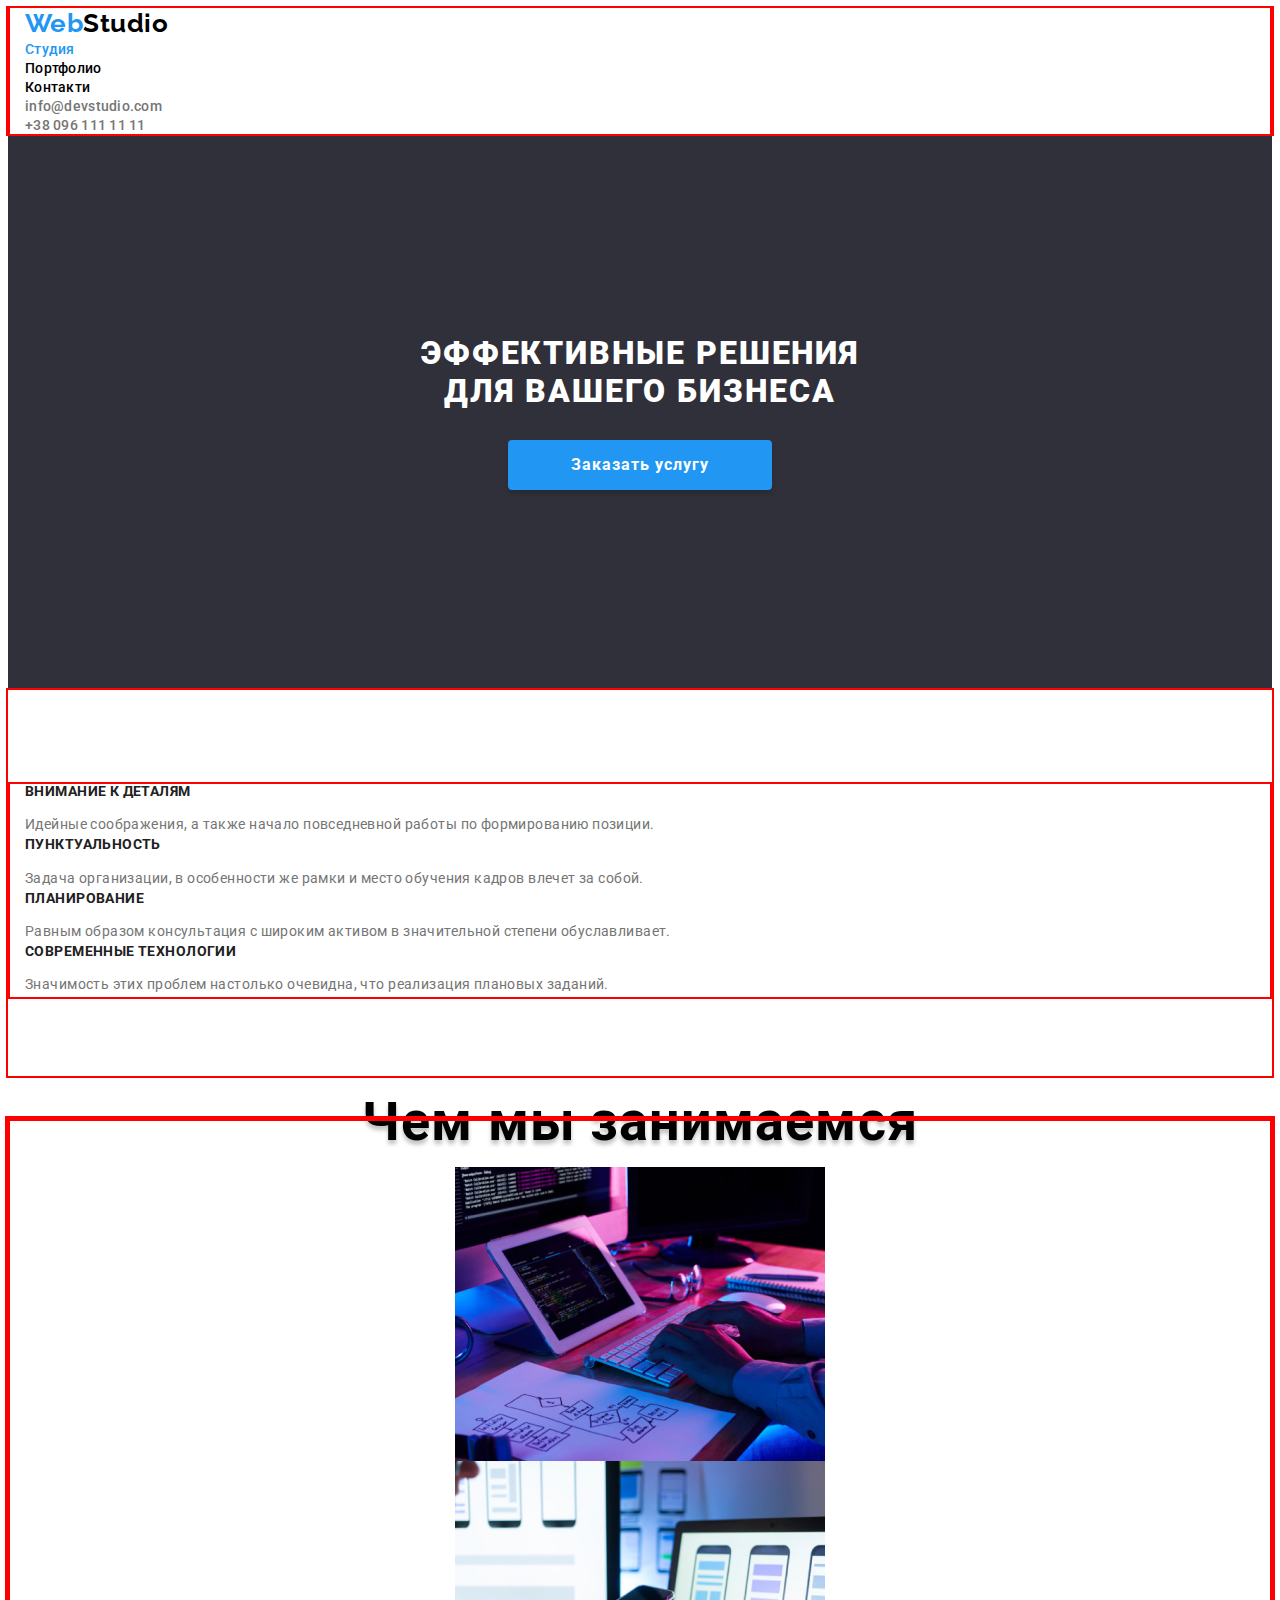
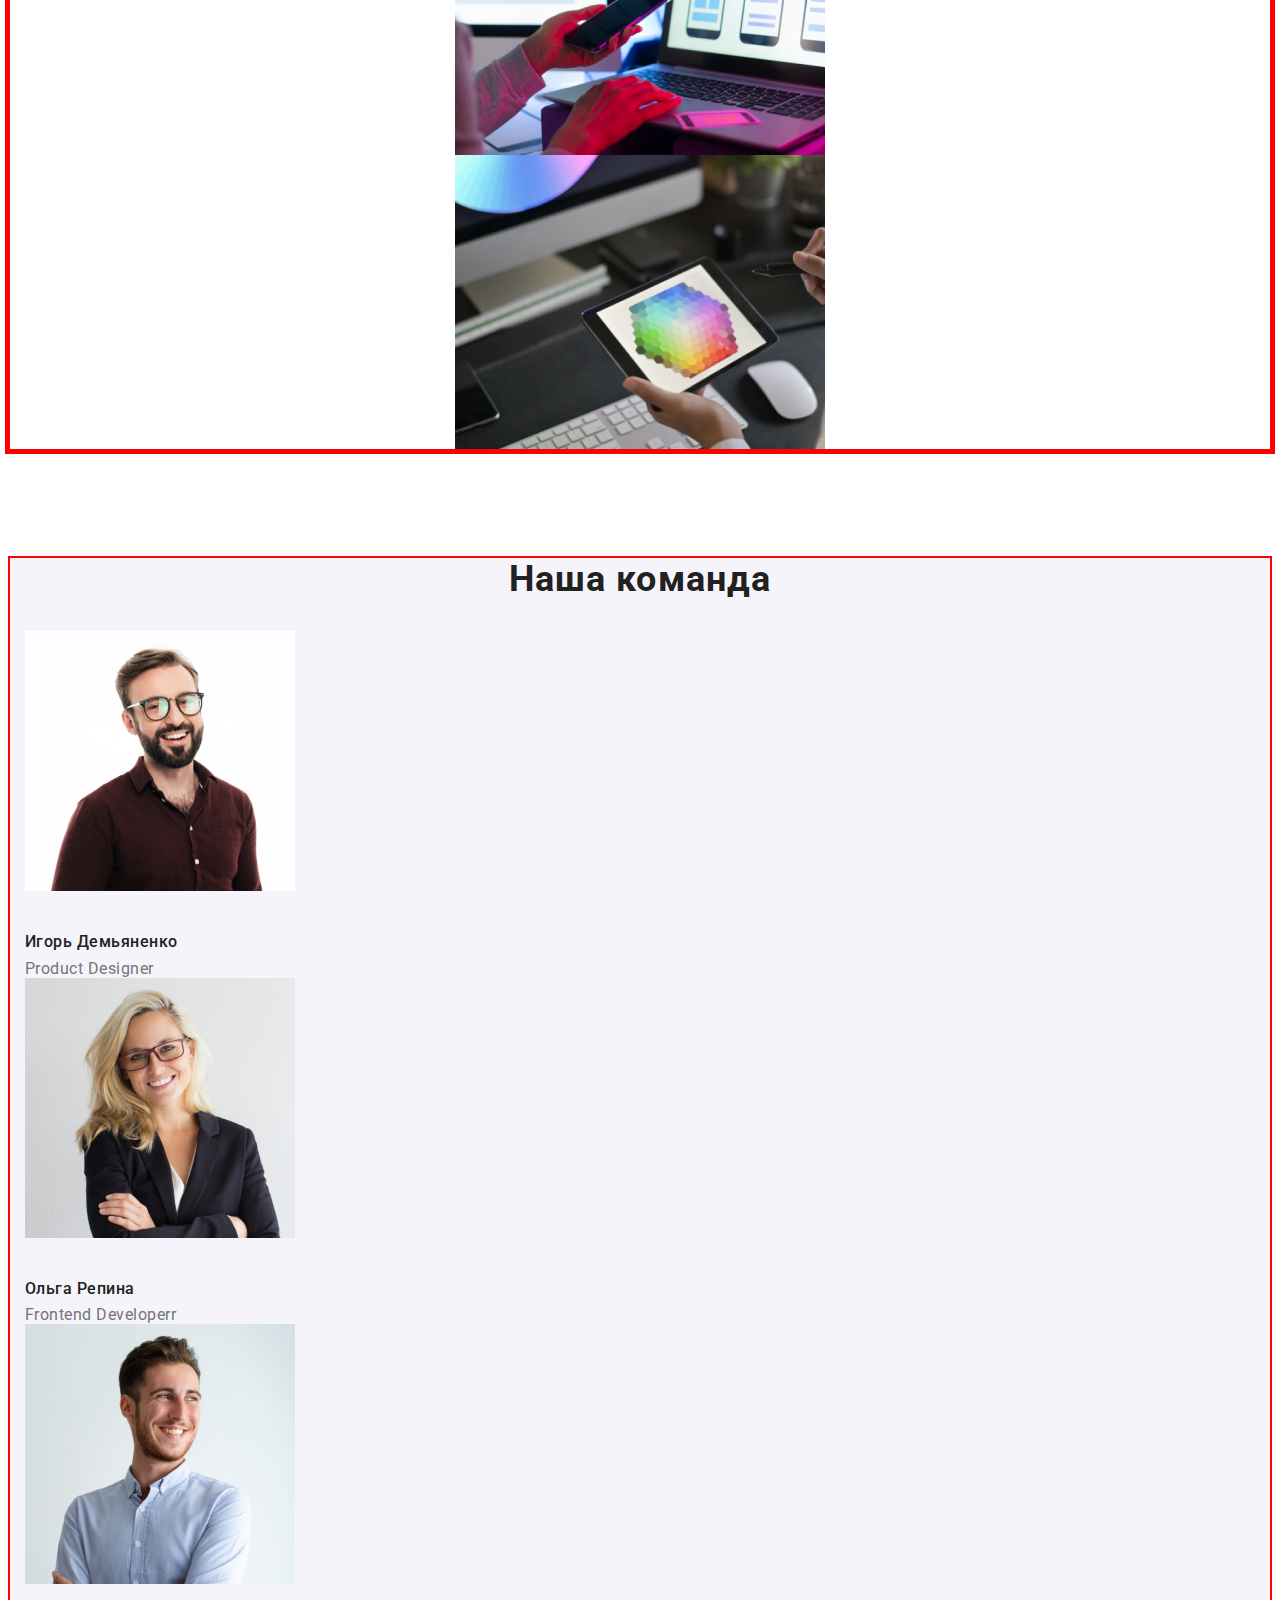
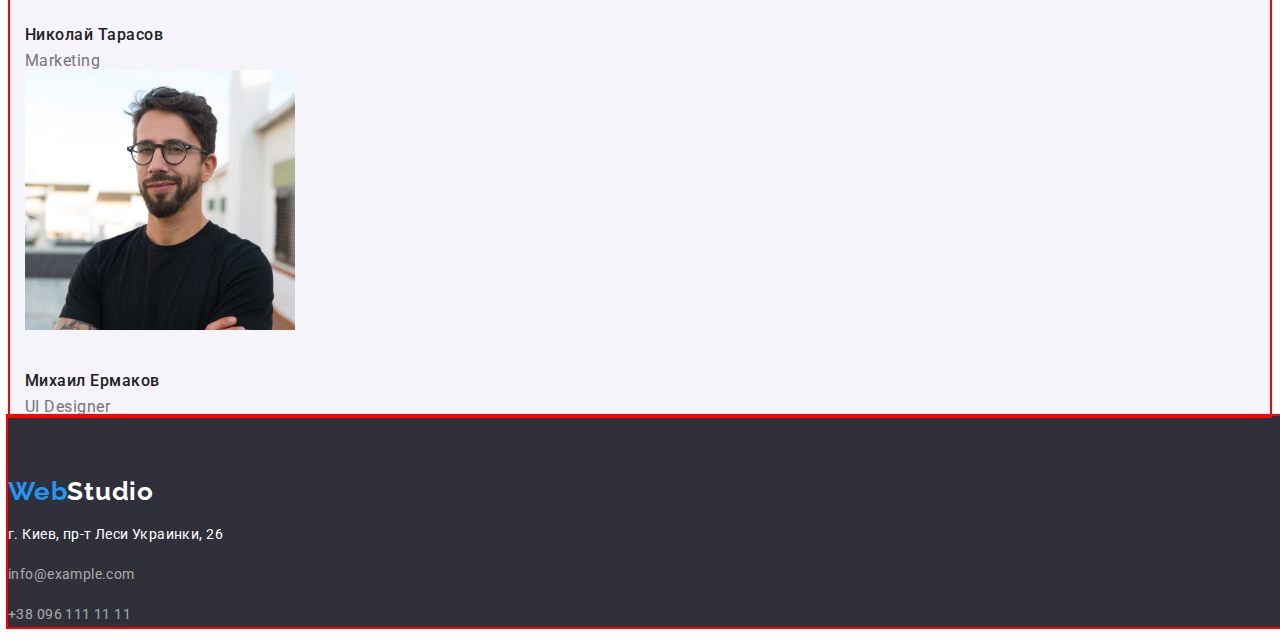
==== index.html @ de9b4daf "помилки" ====
<!DOCTYPE html>
<html lang="ru">
  <head>
    <meta charset="UTF-8" />
    <meta name="viewport" content="width=device-width, initial-scale=1.0" />
    <meta name="main index" content="головний сайт" />
    <title>WebStudio</title>
    <link
      href="https://fonts.googleapis.com/css2?family=Raleway:wght@700&family=Roboto:wght@400;500;700;900&display=swap"
      rel="stylesheet"
    />
    <link rel="stylesheet" href="./css/style.css" />
  </head>
  <body>
    <!-- Head site -->
    <header class="header">
      <div class="container">
           <nav>
        <a class="webstudio" href="./index.html"
          ><span lang="en" class="logo">Web</span>Studio</a
        >
        <!-- List of links  -->
        <ul class="nav-site list">
          <li><a href="./index.html" aria-label="головна сторінка" class="link-curent">Студия</a></li>
          <li>
            <a href="./portfolio.html" aria-label="Портфолио" class="link">Портфолио</a>
          </li>
          <li><a href="" aria-label="Контакти" class="link">Контакти</a></li>
        </ul>
      </nav>
     
      <!-- link email and mobile telephone  -->
      <ul class="nav-auth list">
        <li>
          <a lang="en" href="mailto:info@devstudio.com" class="mail"
            >info@devstudio.com
          </a>
        </li>
        <li>
          <a lang="en" href="tel:+380961111111" class="tel">+38 096 111 11 11</a>
        </li>
      </ul>
    </div>
    </header>

    <main class="main">
      <!-- шапка hero -->
      <section class="section-hero">
        <h1 class="hero-title">
          Эффективные решения <br />
          для вашего бизнеса
        </h1>
        <a href="" class="button">Заказать услугу</a>
      </section>
      <!-- особливості  features -->
      <section class="section-features">
        <div class="container"> <ul class="list">
          <li>
            <h2 class="caption">Внимание к деталям</h2>
            <p class="text">
              Идейные соображения, а также начало повседневной работы по
              формированию позиции.
            </p>
          </li>
          <li>
            <h2 class="caption">Пунктуальность</h2>
            <p class="text">
              Задача организации, в особенности же рамки и место обучения кадров
              влечет за собой.
            </p>
          </li>
          <li>
            <h2 class="caption">Планирование</h2>
            <p class="text">
              Равным образом консультация с широким активом в значительной
              степени обуславливает.
            </p>
          </li>
          <li>
            <h2 class="caption">Современные технологии</h2>
            <p class="text">
              Значимость этих проблем настолько очевидна, что реализация
              плановых заданий.
            </p>
          </li>
        </ul></div>
       
      </section>
      <!--  What are we doing -->
      <section class="section-ourwork">
        <div class="container">
          <h2 class="caption">Чем мы занимаемся</h2>
        <ul class="list">
          <li>
            <img
                src="./img/ourwork/box_img.jpg"
                alt="What are we doing"
                width="370" height="294" 
              />
            </li>
          <li>
            <img
                src="./img/ourwork/box_img(1).jpg"
                alt="What are we doing 1"
                width="370" height="294"
            /></li>
          <li>
            <img
                src="./img/ourwork/box_img(2).jpg"
                alt="What are we doing 2"
                width="370" height="294"
            /></li>
        </ul>
      </div>
      </section>
      <!--  Our team -->
      <section class="section-ourteam">
        <div class="container">
          <h2 class="caption">Наша команда</h2>
        <ul class="list">
          <li>
            <img class="image" src="./img/team/id.jpg" alt="Игорь Демьяненко" width="270" height="260" />
            <h3 class="subject">Игорь Демьяненко</h3>
            <p class="heading">Product Designer</p>
          </li>
          <li>
            <img class="image" src="./img/team/or.jpg" alt="Ольга Репина" width="270" height="260" />
            <h3 class="subject">Ольга Репина</h3>
            <p class="heading">Frontend Developerr</p>
          </li>
          <li>
            <img class="image" src="./img/team/nt.jpg" alt="Николай Тарасов" width="270" height="260" />
            <h3 class="subject">Николай Тарасов</h3>
            <p class="heading">Marketing</p>
          </li>
          <li>
            <img class="image" src="./img/team/me.jpg" alt="Михаил Ермаков" width="270" height="260" />
            <h3 class="subject">Михаил Ермаков</h3>
            <p class="heading">UI Designer</p>
          </li>
        </ul>
      </div>
              </section>
    </main>
    <!--  footer  -->

    <footer class="footer">
      <a class="webstudio-footer" href="./index.html"
        ><span class="logo">Web</span>Studio</a
      >

      <address class="adress-footer">
        <p>
          <a class="white" href="https://goo.gl/maps/cjPbNT2nFudDQtk36" target="_blank">г. Киев, пр-т Леси Украинки, 26</a></p>
        <p>
          <a href="mailto:info@example.com" class="mail">info@example.com</a>
        </p>
        <p><a href="tel:+380961111111" class="tel">+38 096 111 11 11</a></p>
      </address>
    </footer>
  </body>
</html>
---- css/style.css ----
/* білий #FFFFFF; */
/* чорний #000000; */
/* акценту #2196F3; */
/* основний колір тексту #212121; */
/* другорядний колір тексту #757575; */
/* колір фону main+footer #2f303a; */
/* другорядний колір фону сайту  #F5F4FA; */

/*  outline: 2px solid red;*/
/* background-color: blue */
:root {
--white-color: #ffffff;
--black-color: #000000;
--accent-color: #2196f3;
--main-text-color: #212121;
--secondary-text-color: #757575;
--main-footer-background-color: #2f303a;
--background-grey-color: #f5f4fa;
}

body {
  font-family: Roboto, sans-serif;
  background-color: var(--white-color);
  letter-spacing: 0.03em;
}
 
/* Шапка сторінки */
.header {
  background-color: var(--white-color);
  font-family: Roboto, sans-serif;
  margin: 0 auto;
  outline: 2px solid red;
}
  /*Контейнер nav*/
.container {
width: 1230px;
padding-left: 15px;
padding-right: 15px;
margin: 0 auto;
outline: 2px solid red;
}

/* Лого */
.webstudio {
  font-family: Raleway, sans-serif;
  font-weight: 700;
  font-size: 26px;
  line-height: 1.2;
  color: var(--black-color);
  text-decoration: none;
}
.logo {
  color: var(--accent-color);
}

.list {
  margin: 0;
  padding: 0;
  list-style: none;
}


/* Навігаія сайту */
.nav-site a{
  font-weight: 500;
  font-size: 14px;
  line-height: 1.1;
  letter-spacing: 0.02em;
  color: var(--black-color);
  text-decoration: none;
}
.link:hover,
.link:focus {
  color: var(--accent-color);
}

.nav-site .link-curent {
  color: var(--accent-color);
}

/* Авторизація сайту */
.nav-auth a{
  font-style: normal;
  font-weight: 500;
  font-size: 14px;
  line-height: 1.1;
  letter-spacing: 0.02em;
  color: var(--secondary-text-color);
  text-decoration: none;
}
.mail:hover,
.mail:focus {
  color: var(--accent-color);
}

.tel:hover,
.tel:focus {
  color: var(--accent-color);
}

/*скриваємо заголовок*/
.visually-hidden {
  display: none;
}

/*скриваємо заголовок */

/*.visually-hidden {
  position: absolute;
  clip: rect(0 0 0 0);
  width: 1px;
  height: 1px;
  margin: -1px;
  overflow: hidden;
}
*/
 /*main*/
 .main {
  font-family: Roboto, sans-serif;
 }
/* Секція герой */
.section-hero {
background-color: var(--main-footer-background-color);
text-align: center;
padding-top: 200px;

}

.hero-title {
  font-style: normal;
  font-weight: 900;
  text-align: center;
  letter-spacing: 0.06em;
  text-transform: uppercase;
  color: var(--white-color);
  margin-top: 0px;
  margin-bottom: 30px;

}

.button {
  /* font-family: inherit; */
  display: inline-block;
  border-radius: 4px;
  padding: 10px 32px;
  min-width: 200px;
  text-align: center;
  text-decoration: none;
  background-color: var(--accent-color);
  color: var(--white-color);
  font-weight: 700;
  font-size: 16px;
  line-height: 1.87;
  letter-spacing: 0.06em;
  background: var(--accent-color);
  box-shadow: 0px 4px 4px rgba(0, 0, 0, 0.15);
  margin-bottom: 200px;
}
/* Секція особливості*/

.section-features{
  padding-top: 94px;
  padding-bottom: 79px;
  outline: 2px solid red;
}
.section-features .caption {
  font-weight: 700;
  font-size: 14px;
  line-height: 1.1;
  text-transform: uppercase;
  color: var(--main-text-color);
  letter-spacing: 0.03em;
  margin-top: 0px;
  margin-bottom: 10px;

}

.section-features .text {
  font-weight: 400;
  font-size: 14px;
  line-height: 1.71;
  color: var(--secondary-text-color);
  letter-spacing: 0.03em;
  margin-bottom: 0px;
  
}


.section-ourwork{
  margin-bottom: 109px;
 }

/*чим ми займаємось млдуль 3 вебінар 5 34 хвилина*/
.section-ourwork .container{
  font-weight: 700;
  font-size: 36px;
  line-height: 1.2px;
  text-align: center;
  color: var(--primary-text-color);
  letter-spacing: 0.03em;
  outline: 5px solid red;
  padding-top: 0px;
  margin-top: 0px;
  margin-bottom: 50px;
  text-shadow: 0px 4px 4px rgba(0, 0, 0, 0.25);
}
.section-ourwork.h2 {
  padding: 0px;
  margin: 0px;
  outline: 2px solid rgb(0, 255, 42);
}

/* наша команда*/
.section-ourteam {
  background-color: var(--background-grey-color);
}

.section-ourteam .caption {
  font-weight: 700;
  font-size: 36px;
  line-height: 1.2;
  text-align: center;
  color: var(--main-text-color);
  letter-spacing: 0.03em;
  margin-top: 0px;
  padding: 0px;
}

.section-ourteam .image {
  margin-bottom: 30px;
}

.section-ourteam .subject {
  font-weight: 500;
  font-size: 16px;
  line-height: 1.2px;
  color: var(--main-text-color);
  letter-spacing: 0.03em;
  margin-bottom: 10px;
}

.section-ourteam .heading {
  font-weight: 400;
  font-size: 16px;
  line-height: 19px;
  color: var(--secondary-text-color);
  letter-spacing: 0.03em;
  margin-bottom: 0px;
}

/* footer підвал*/

.footer {
  background-color: var(--main-footer-background-color);
  width: 1600px;
  margin: 0 auto;
  outline: 2px solid red;
  padding-top: 60px;
}
/* Підвал сторінки логотип */
.webstudio-footer {
  font-family: Raleway, sans-serif;
  font-weight: 700;
  font-size: 26px;
  line-height: 31px;
  color: var(--white-color);
  text-decoration: none;
  letter-spacing: 0.03em;
  padding-bottom: 20px;
}
.adress-footer{
  padding-bottom: 60px;
  margin: 0px;
  padding: 0px;
}

.adress-footer .white{
  font-style: normal;
  font-weight: 400;
  font-size: 14px;
  line-height: 1.71;
  color: var(--white-color);
  letter-spacing: 0.03em;
}

.adress-footer a {
  font-style: normal;
  font-weight: 400;
  font-size: 14px;
  line-height: 1.71;
  letter-spacing: 0.03em;
  color:  rgba(255, 255, 255, 0.6);
  text-decoration: none;
 }

.mail:hover,
.mail:focus {
  color: var(--accent-color);
}

.tel:hover,
.tel:focus {
  color: var(--accent-color);
}



.button-menu {
  display: inline-block;
  background-color: var(--background-grey-color);
  font-family: "Roboto", sans-serif;
  font-style: normal;
  font-weight: 500;
  font-size: 16px;
  line-height: 1.62;
  text-align: center;
  color: var(--main-text-color);
  border: none;
  box-shadow: 0px 3px 1px rgba(0, 0, 0, 0.1), 0px 1px 2px rgba(0, 0, 0, 0.08), 0px 2px 2px rgba(0, 0, 0, 0.12);
  border-radius: 4px;
  padding: 6px 22px;
}

.button-menu:hover {
  background-color: var(--accent-color);
  color: var(--white-color);
}

/* секція робіт з картинками*/
.samples-list {
  list-style: none;
}
.stitle {
  font-weight: 700;
  font-size: 18px;
  line-height: 2;
  letter-spacing: 0.06em;
  color: var(--main-text-color);
}

.ptitle {
  font-weight: 400;
  font-size: 16px;
  line-height: 1.87;
  color: var(--secondary-text-color);
  letter-spacing: 0.03em;
}
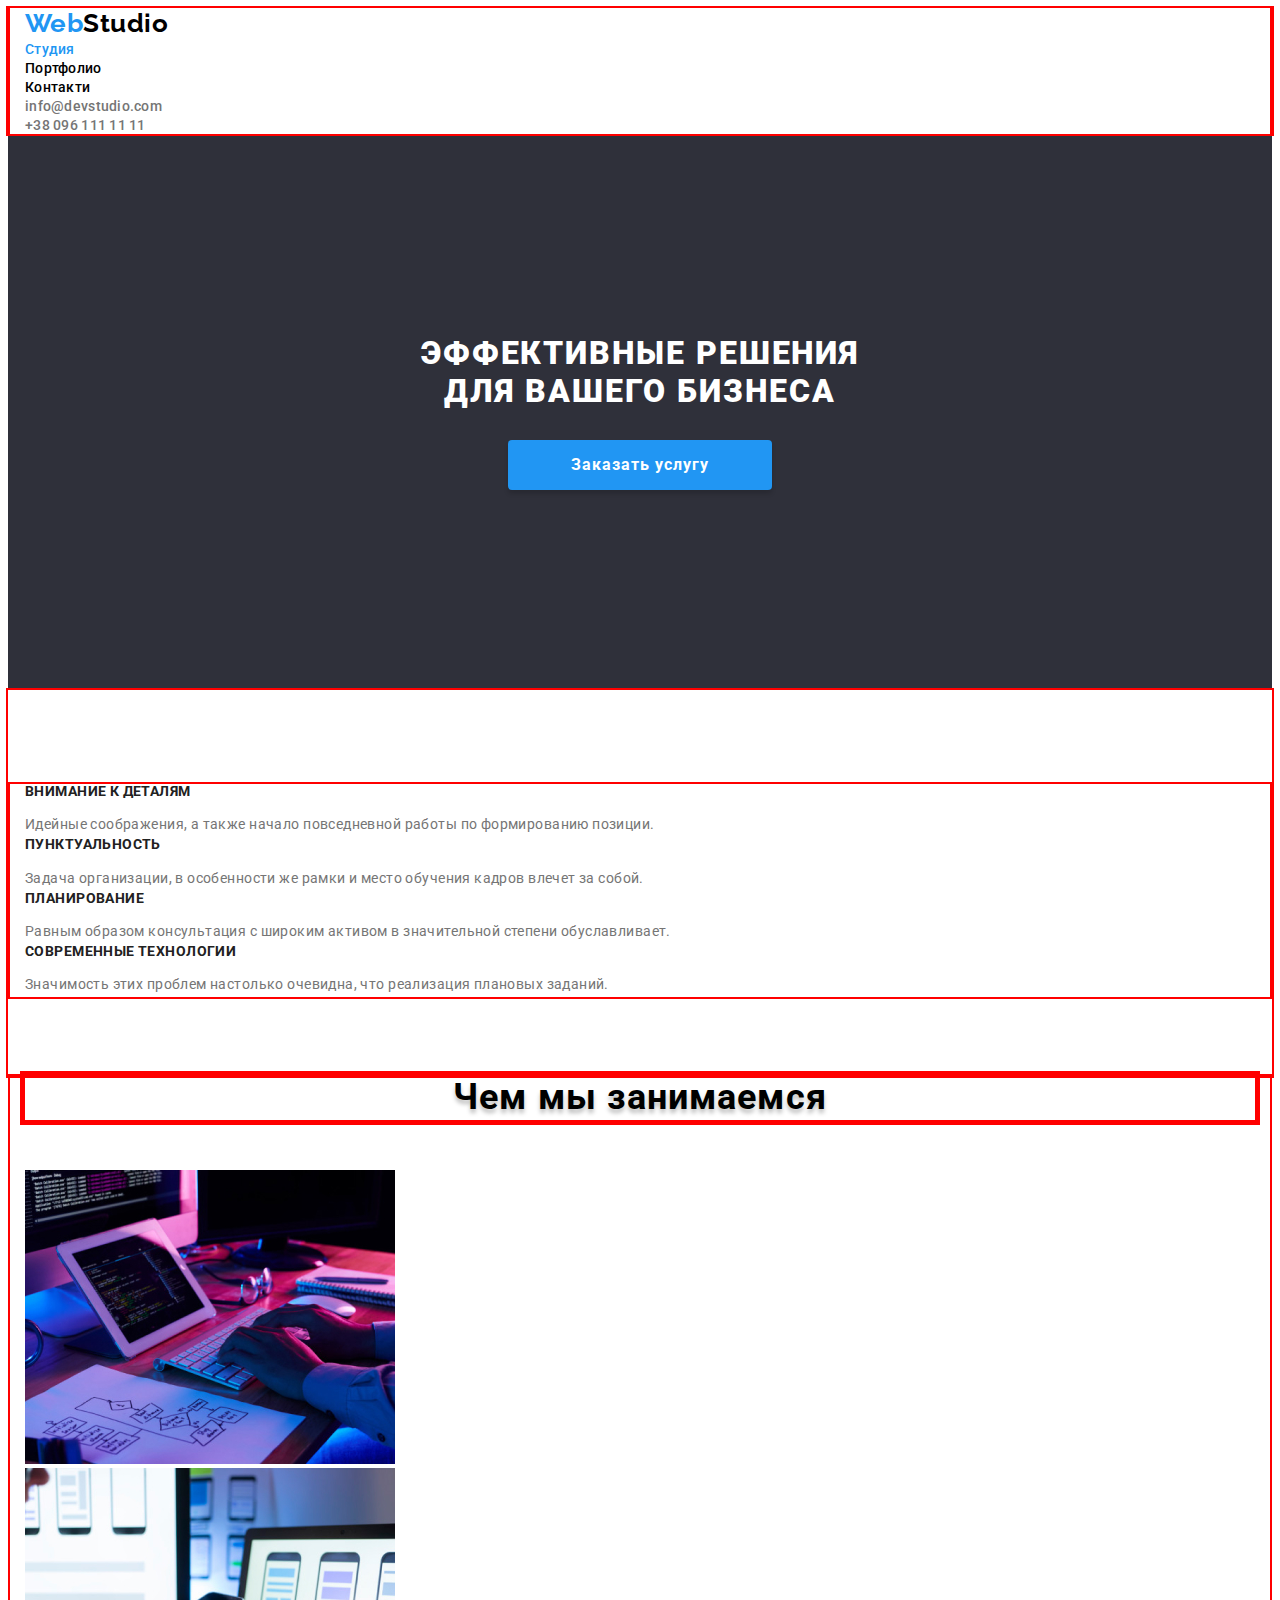
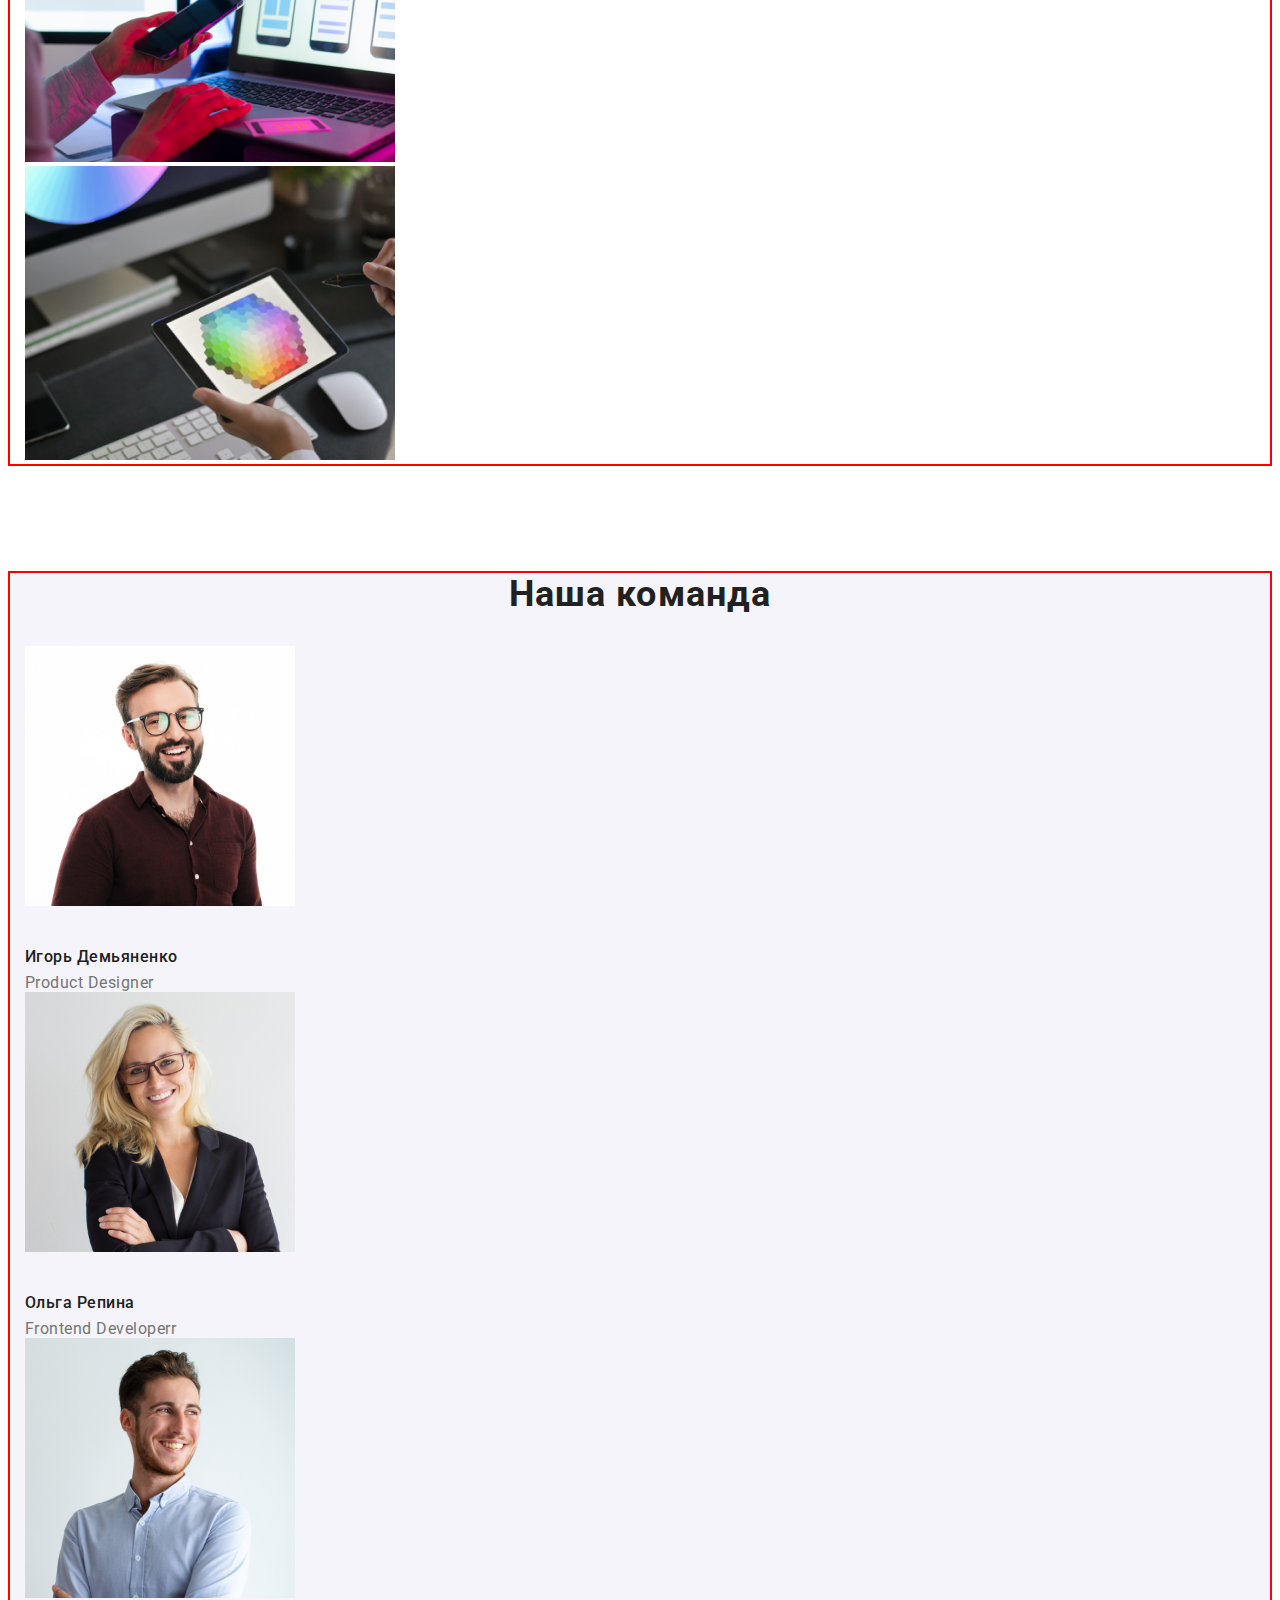
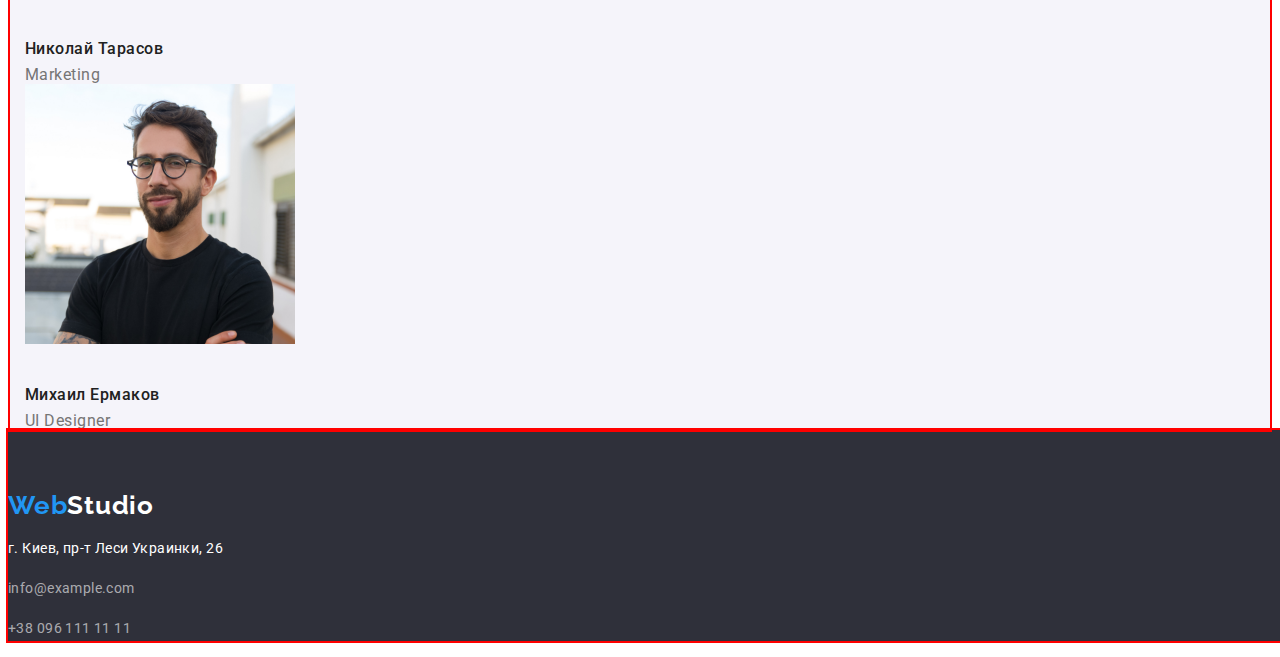
==== commit 56d2fbd0: "Виправив секцію outwork" ====
--- a/index.html
+++ b/index.html
@@ -89,7 +89,8 @@
       <!--  What are we doing -->
       <section class="section-ourwork">
         <div class="container">
-          <h2 class="caption">Чем мы занимаемся</h2>
+            <!--  перейменувати клас бо зверху такий самий! -->
+          <h2 class="headline">Чем мы занимаемся</h2>
         <ul class="list">
           <li>
             <img
--- a/css/style.css
+++ b/css/style.css
@@ -33,6 +33,8 @@
 }
   /*Контейнер nav*/
 .container {
+  margin-left: auto;
+  margin-right: auto;
 width: 1230px;
 padding-left: 15px;
 padding-right: 15px;
@@ -187,27 +189,25 @@
 
 
 .section-ourwork{
+  margin-top: 0px;
   margin-bottom: 109px;
- }
+   }
 
 /*чим ми займаємось млдуль 3 вебінар 5 34 хвилина*/
-.section-ourwork .container{
-  font-weight: 700;
-  font-size: 36px;
-  line-height: 1.2px;
-  text-align: center;
-  color: var(--primary-text-color);
-  letter-spacing: 0.03em;
-  outline: 5px solid red;
-  padding-top: 0px;
-  margin-top: 0px;
-  margin-bottom: 50px;
-  text-shadow: 0px 4px 4px rgba(0, 0, 0, 0.25);
-}
-.section-ourwork.h2 {
-  padding: 0px;
-  margin: 0px;
-  outline: 2px solid rgb(0, 255, 42);
+
+/*видалити і переписати, для тега h2 дати інший клас!!!*/
+.section-ourwork .headline{
+   font-weight: 700;
+   margin-top: 0px;
+   margin-bottom: 50px;
+   color: var(--primary-text-color);
+   text-align: center;
+   outline: 5px solid red;
+   text-shadow: 0px 4px 4px rgba(0, 0, 0, 0.25);  
+   font-weight: 700;
+   font-size: 36px;
+   line-height: 1.2;
+   letter-spacing: 0.03em;
 }
 
 /* наша команда*/
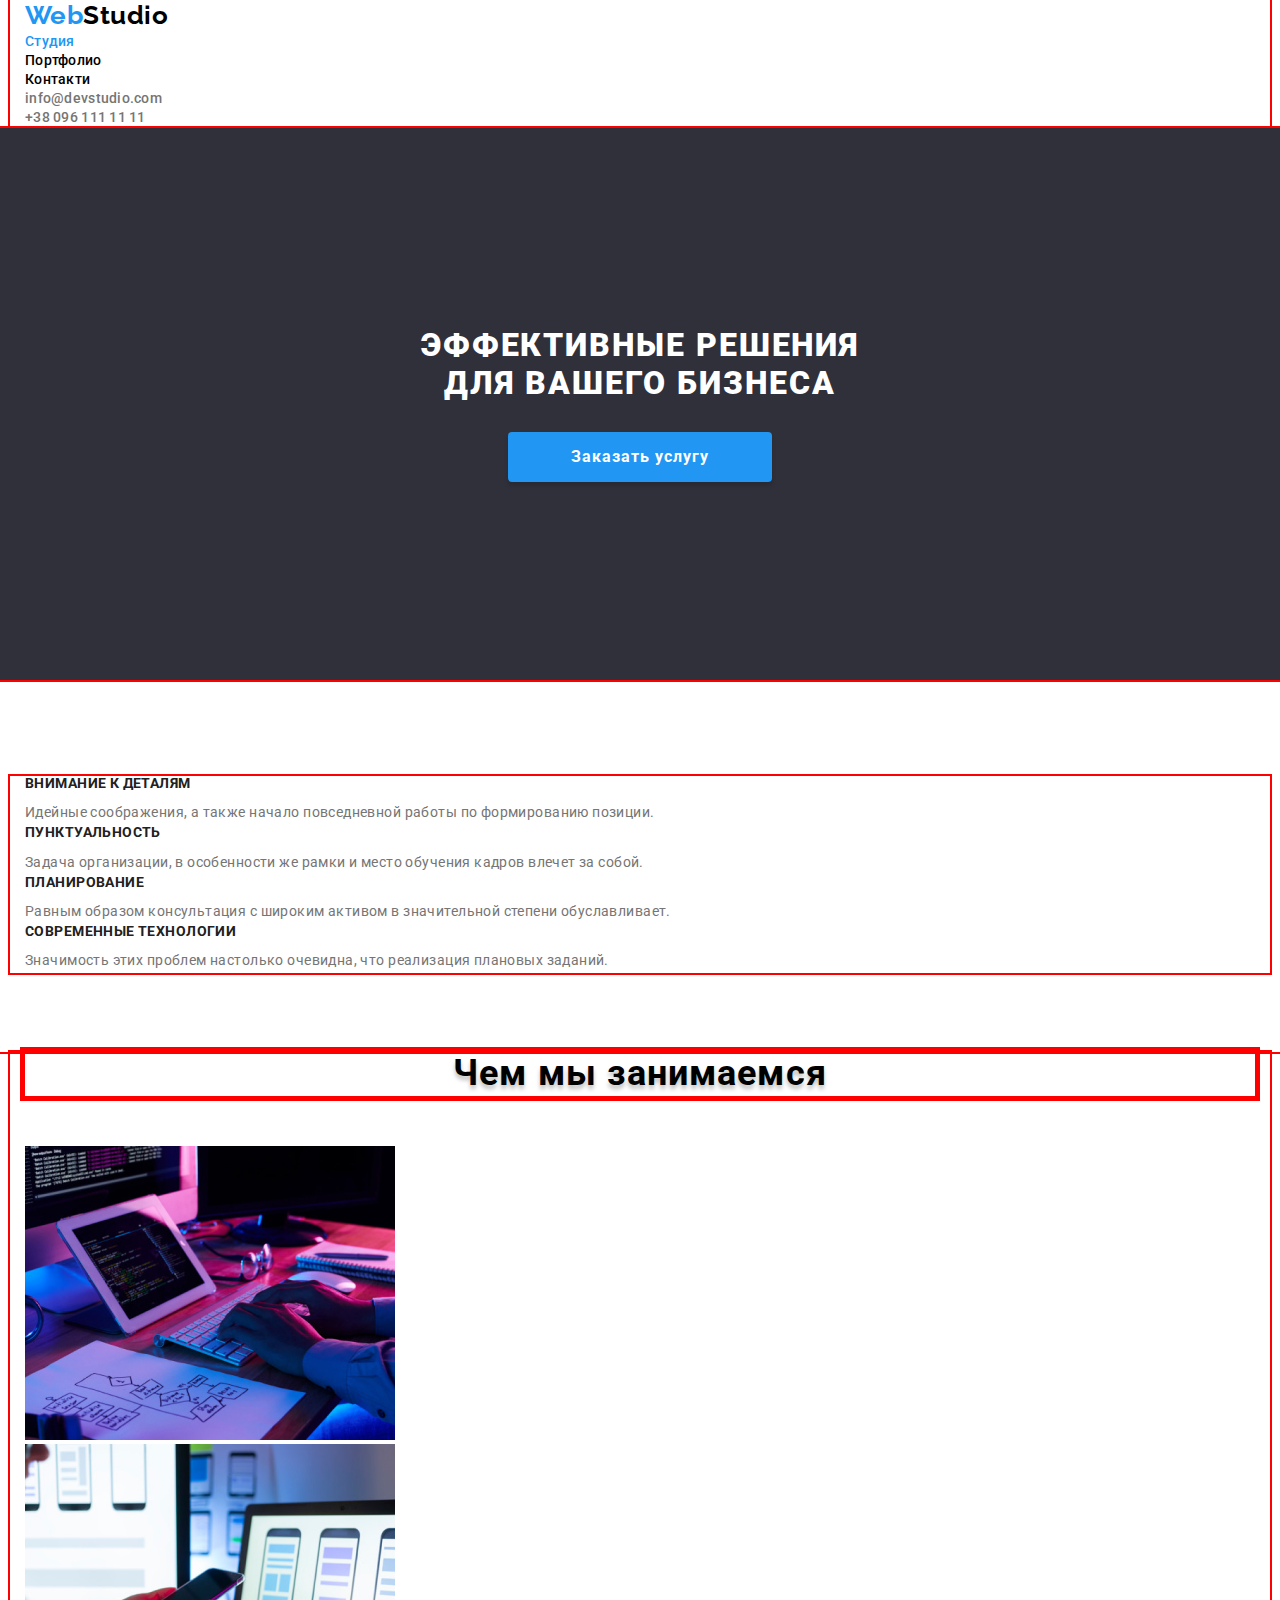
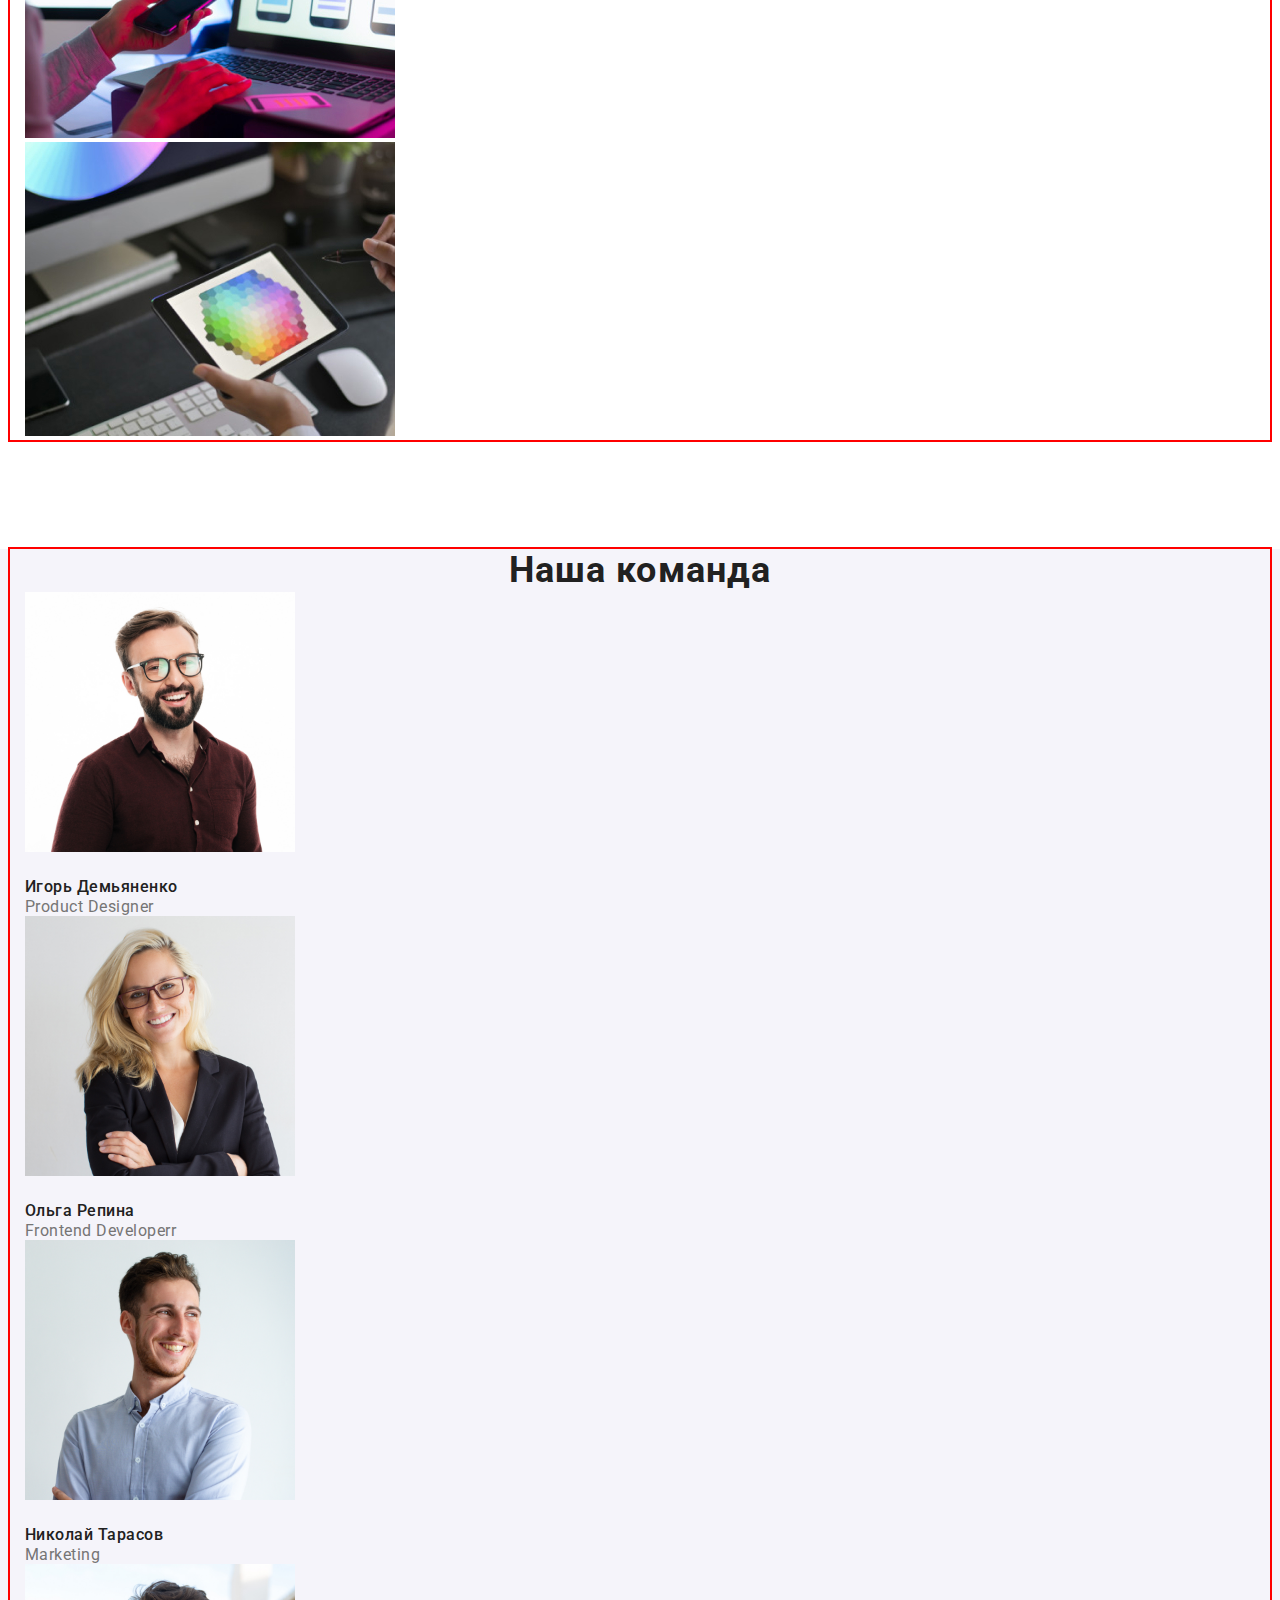
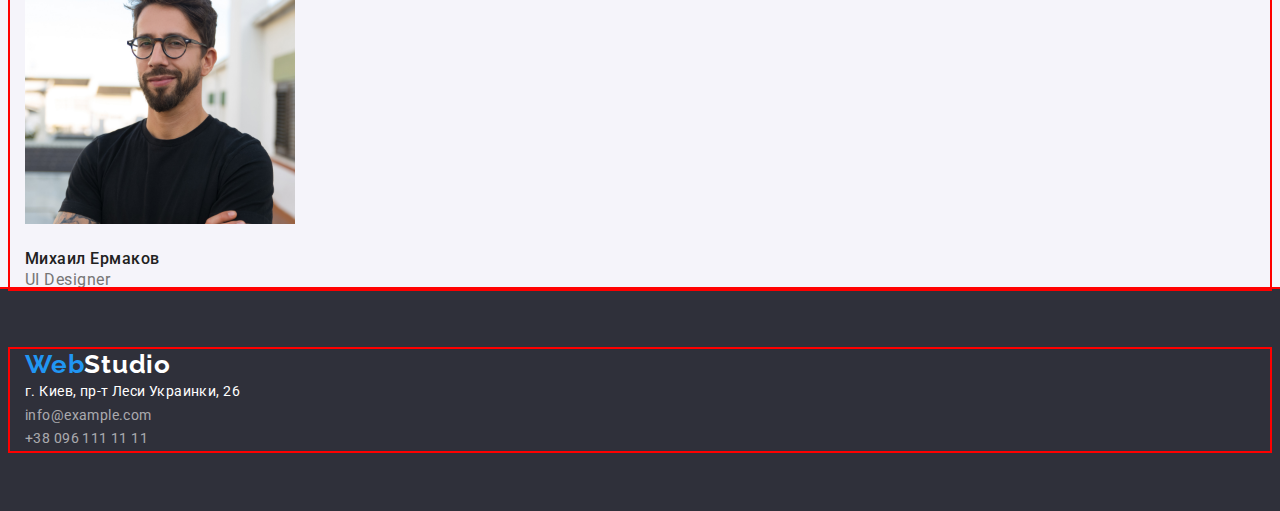
==== commit 37a0dc74: "розмітка по марджин і паддінг завершено!" ====
--- a/index.html
+++ b/index.html
@@ -146,7 +146,7 @@
     <!--  footer  -->
 
     <footer class="footer">
-      <a class="webstudio-footer" href="./index.html"
+      <div class="container"><a class="webstudio-footer" href="./index.html"
         ><span class="logo">Web</span>Studio</a
       >
 
@@ -157,7 +157,8 @@
           <a href="mailto:info@example.com" class="mail">info@example.com</a>
         </p>
         <p><a href="tel:+380961111111" class="tel">+38 096 111 11 11</a></p>
-      </address>
+      </address></div>
+      
     </footer>
   </body>
 </html>--- a/css/style.css
+++ b/css/style.css
@@ -8,6 +8,11 @@
 
 /*  outline: 2px solid red;*/
 /* background-color: blue */
+
+* {
+  margin: 0px;
+  bottom: 0px;
+}
 :root {
 --white-color: #ffffff;
 --black-color: #000000;
@@ -23,7 +28,7 @@
   background-color: var(--white-color);
   letter-spacing: 0.03em;
 }
- 
+                                        /*Студія*/
 /* Шапка сторінки */
 .header {
   background-color: var(--white-color);
@@ -191,7 +196,7 @@
 .section-ourwork{
   margin-top: 0px;
   margin-bottom: 109px;
-   }
+}
 
 /*чим ми займаємось млдуль 3 вебінар 5 34 хвилина*/
 
@@ -251,11 +256,11 @@
 /* footer підвал*/
 
 .footer {
-  background-color: var(--main-footer-background-color);
-  width: 1600px;
+  background-color: var(--main-footer-background-color);  
   margin: 0 auto;
   outline: 2px solid red;
   padding-top: 60px;
+  padding-bottom: 60px;
 }
 /* Підвал сторінки логотип */
 .webstudio-footer {
@@ -266,12 +271,11 @@
   color: var(--white-color);
   text-decoration: none;
   letter-spacing: 0.03em;
-  padding-bottom: 20px;
+  margin-bottom: 20px;
 }
 .adress-footer{
-  padding-bottom: 60px;
   margin: 0px;
-  padding: 0px;
+
 }
 
 .adress-footer .white{
@@ -304,10 +308,9 @@
 }
 
 
-
+                    /*Портфоліо*/
 .button-menu {
   display: inline-block;
-  background-color: var(--background-grey-color);
   font-family: "Roboto", sans-serif;
   font-style: normal;
   font-weight: 500;
@@ -316,20 +319,20 @@
   text-align: center;
   color: var(--main-text-color);
   border: none;
+  background-color: var(--background-grey-color);
   box-shadow: 0px 3px 1px rgba(0, 0, 0, 0.1), 0px 1px 2px rgba(0, 0, 0, 0.08), 0px 2px 2px rgba(0, 0, 0, 0.12);
   border-radius: 4px;
   padding: 6px 22px;
-}
-
+  margin-top: 112px;
+  margin-bottom: 56px;
+}
 .button-menu:hover {
   background-color: var(--accent-color);
   color: var(--white-color);
 }
 
 /* секція робіт з картинками*/
-.samples-list {
-  list-style: none;
-}
+
 .stitle {
   font-weight: 700;
   font-size: 18px;
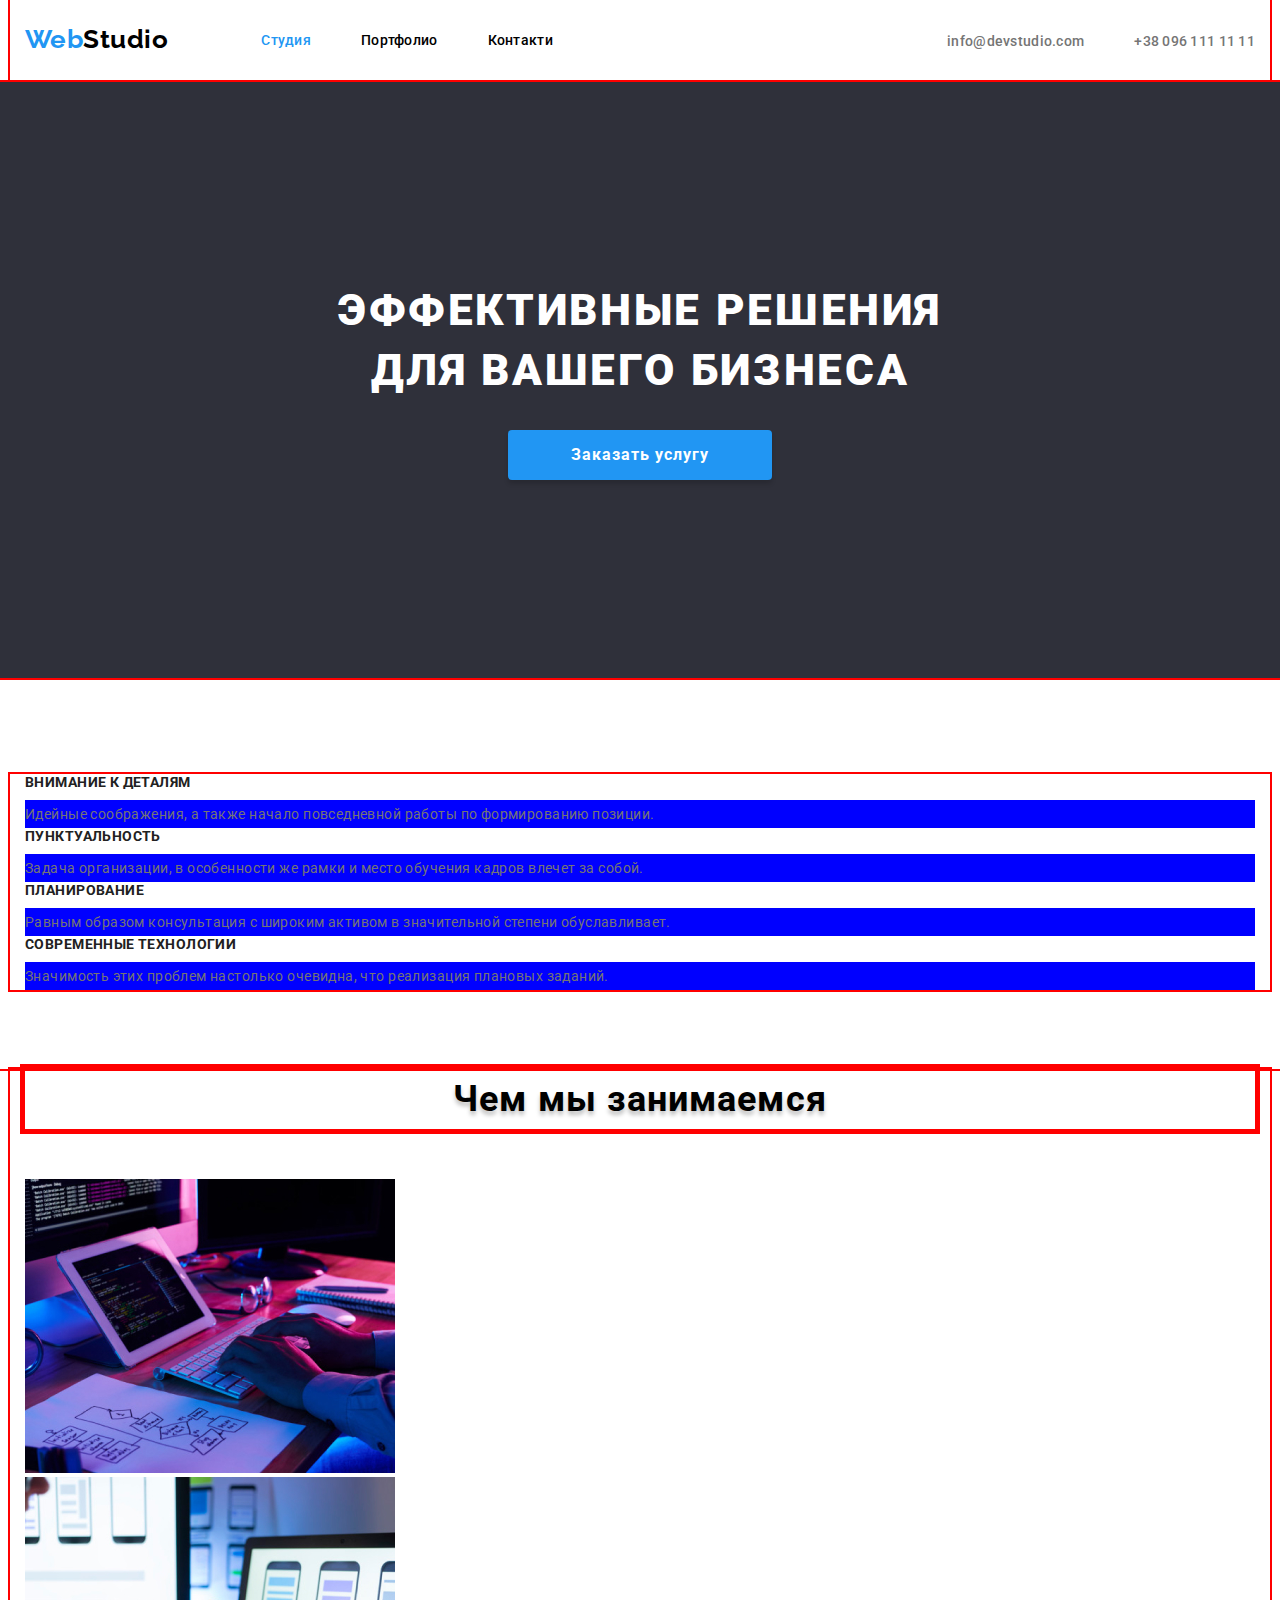
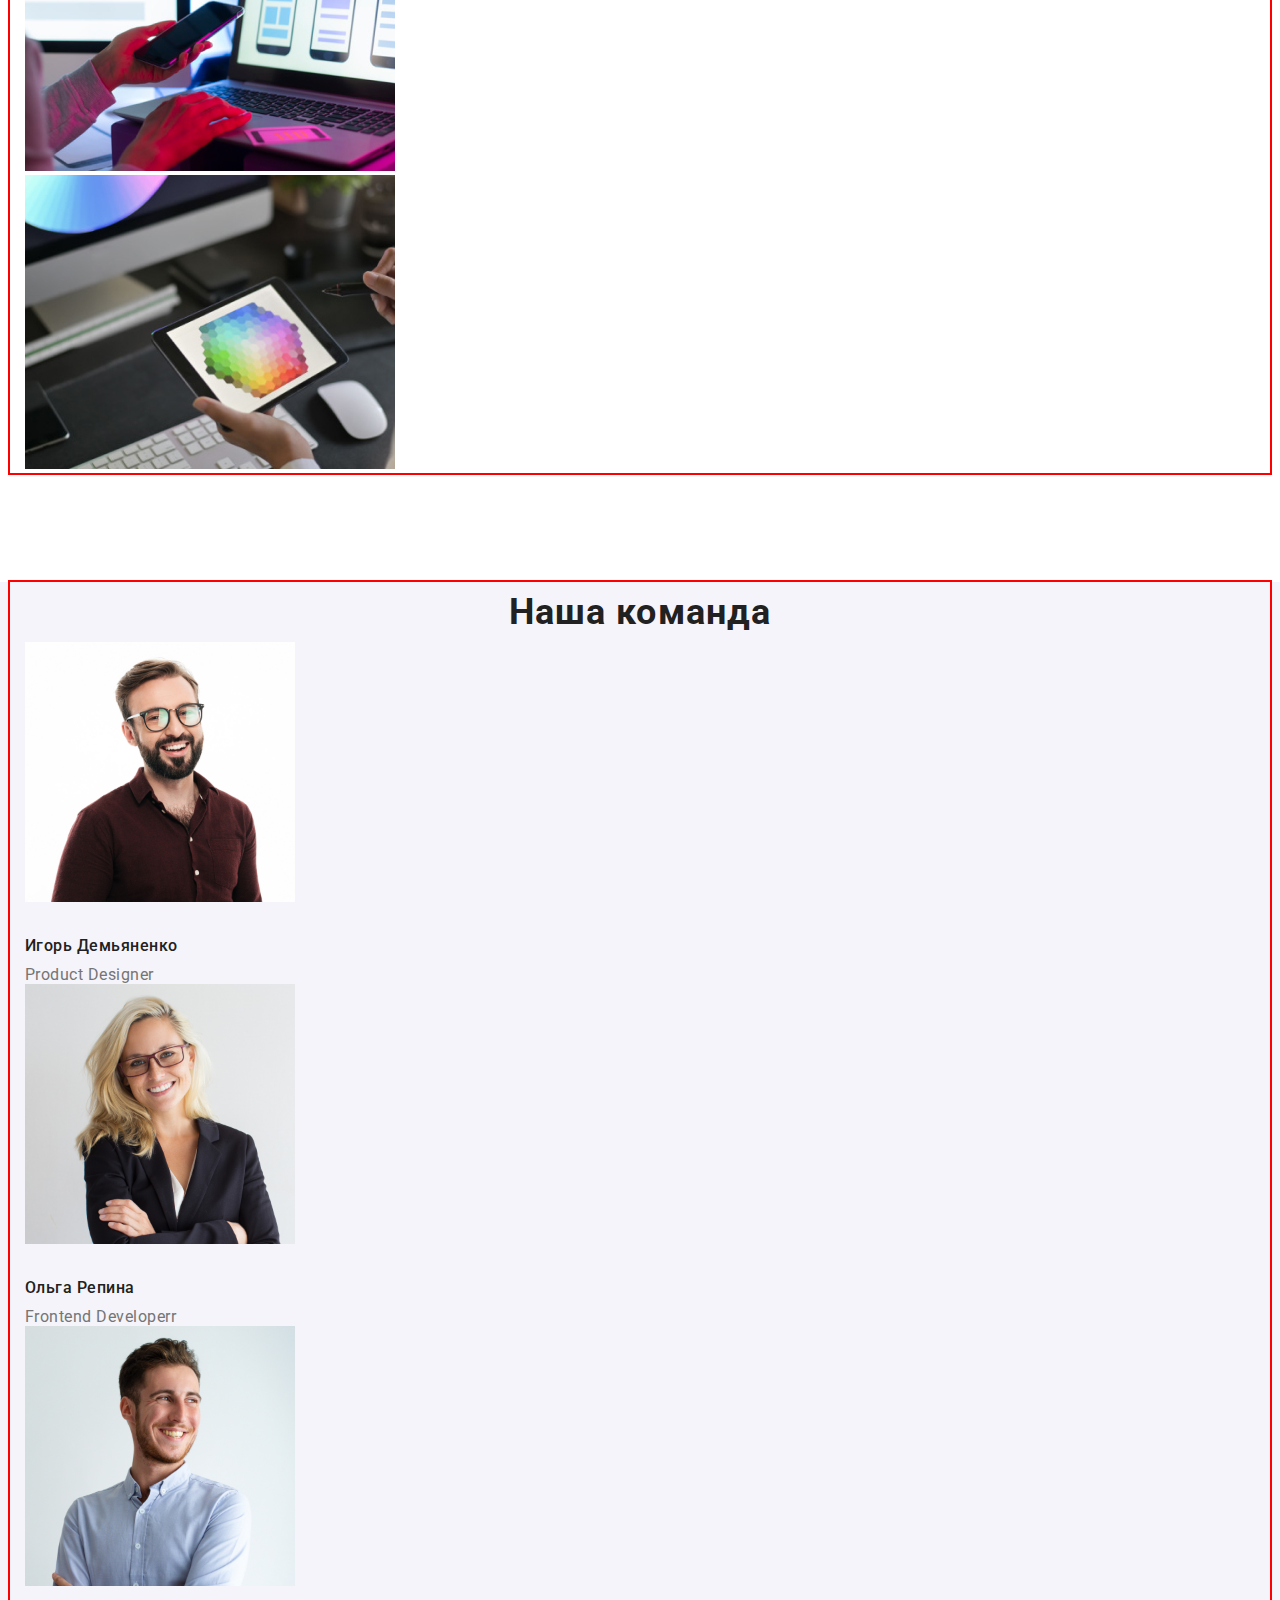
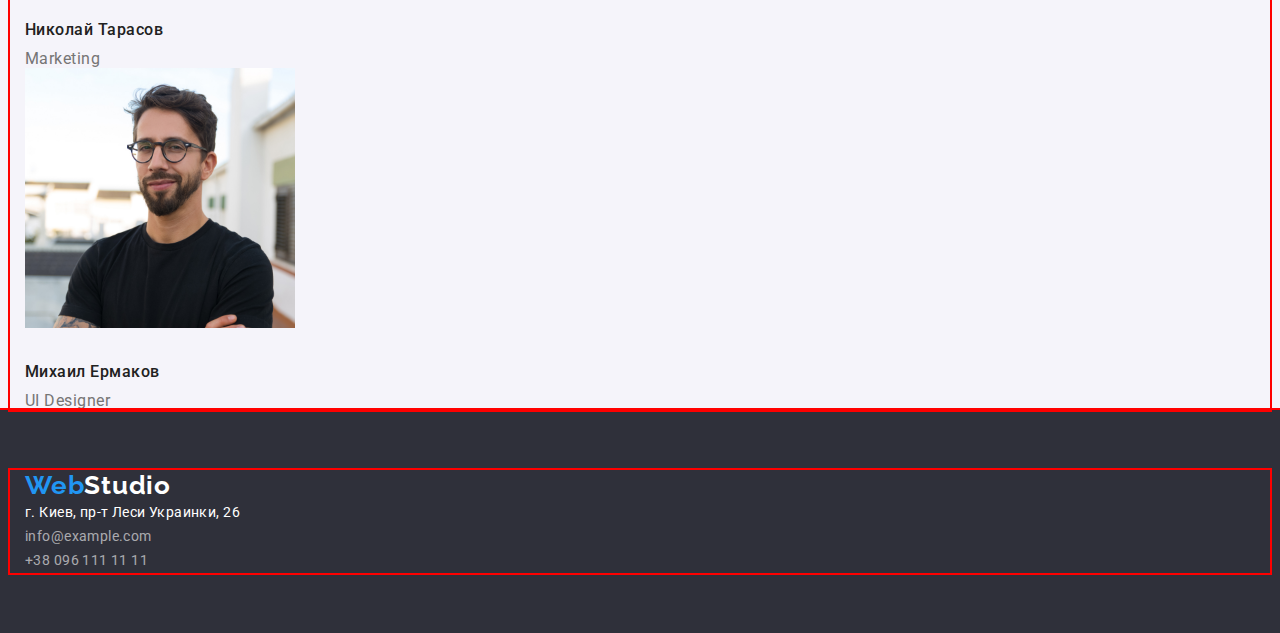
==== commit d6fba6ec: "Зробив Header через Flex" ====
--- a/index.html
+++ b/index.html
@@ -14,29 +14,29 @@
   <body>
     <!-- Head site -->
     <header class="header">
-      <div class="container">
-           <nav>
+      <div class="container header-nav">
+           <nav class="center-line">
         <a class="webstudio" href="./index.html"
           ><span lang="en" class="logo">Web</span>Studio</a
         >
         <!-- List of links  -->
         <ul class="nav-site list">
-          <li><a href="./index.html" aria-label="головна сторінка" class="link-curent">Студия</a></li>
-          <li>
+          <li class="item"><a href="./index.html" aria-label="головна сторінка" class="link link-curent">Студия</a></li>
+          <li class="item">
             <a href="./portfolio.html" aria-label="Портфолио" class="link">Портфолио</a>
-          </li>
-          <li><a href="" aria-label="Контакти" class="link">Контакти</a></li>
+          </li >
+          <li class="item"><a href="" aria-label="Контакти" class="link">Контакти</a></li>
         </ul>
       </nav>
      
       <!-- link email and mobile telephone  -->
       <ul class="nav-auth list">
-        <li>
+        <li class="item">
           <a lang="en" href="mailto:info@devstudio.com" class="mail"
             >info@devstudio.com
           </a>
         </li>
-        <li>
+        <li class="item">
           <a lang="en" href="tel:+380961111111" class="tel">+38 096 111 11 11</a>
         </li>
       </ul>
@@ -54,7 +54,8 @@
       </section>
       <!-- особливості  features -->
       <section class="section-features">
-        <div class="container"> <ul class="list">
+        <div class="container"> 
+          <ul class="list">
           <li>
             <h2 class="caption">Внимание к деталям</h2>
             <p class="text">
@@ -96,20 +97,20 @@
             <img
                 src="./img/ourwork/box_img.jpg"
                 alt="What are we doing"
-                width="370" height="294" 
+                width="370"
               />
             </li>
           <li>
             <img
                 src="./img/ourwork/box_img(1).jpg"
                 alt="What are we doing 1"
-                width="370" height="294"
+                width="370"
             /></li>
           <li>
             <img
                 src="./img/ourwork/box_img(2).jpg"
                 alt="What are we doing 2"
-                width="370" height="294"
+                width="370"
             /></li>
         </ul>
       </div>
--- a/css/style.css
+++ b/css/style.css
@@ -13,14 +13,21 @@
   margin: 0px;
   bottom: 0px;
 }
+
+.list {
+  margin: 0;
+  padding: 0;
+  list-style: none;
+}
+
 :root {
---white-color: #ffffff;
---black-color: #000000;
---accent-color: #2196f3;
---main-text-color: #212121;
---secondary-text-color: #757575;
---main-footer-background-color: #2f303a;
---background-grey-color: #f5f4fa;
+  --white-color: #ffffff;
+  --black-color: #000000;
+  --accent-color: #2196f3;
+  --main-text-color: #212121;
+  --secondary-text-color: #757575;
+  --main-footer-background-color: #2f303a;
+  --background-grey-color: #f5f4fa;
 }
 
 body {
@@ -28,52 +35,63 @@
   background-color: var(--white-color);
   letter-spacing: 0.03em;
 }
-                                        /*Студія*/
+/*=====================    Студія    =====================    */
 /* Шапка сторінки */
+.header-nav {
+  display: flex;
+  align-items: center;
+  justify-content: space-between;
+}
 .header {
   background-color: var(--white-color);
   font-family: Roboto, sans-serif;
   margin: 0 auto;
   outline: 2px solid red;
 }
-  /*Контейнер nav*/
+/*Контейнер nav*/
 .container {
   margin-left: auto;
   margin-right: auto;
-width: 1230px;
-padding-left: 15px;
-padding-right: 15px;
-margin: 0 auto;
-outline: 2px solid red;
-}
-
+  width: 1230px;
+  padding-left: 15px;
+  padding-right: 15px;
+  margin: 0 auto;
+  outline: 2px solid red;
+}
+
+/* Навігаія сайту */
+.center-line {
+  display: flex;
+  align-self: center;
+}
 /* Лого */
 .webstudio {
   font-family: Raleway, sans-serif;
   font-weight: 700;
   font-size: 26px;
-  line-height: 1.2;
+  line-height: 1.192;
   color: var(--black-color);
   text-decoration: none;
+  margin-right: 93px;
+  padding-top: 24px;
+  padding-bottom: 25px;
 }
 .logo {
   color: var(--accent-color);
 }
-
-.list {
-  margin: 0;
-  padding: 0;
-  list-style: none;
-}
-
-
-/* Навігаія сайту */
-.nav-site a{
+.nav-site {
+  display: flex;
+}
+.nav-site .link {
+  display: block;
+  padding-top: 32px;
+  padding-bottom: 32px;
+
+  color: var(--black-color);
   font-weight: 500;
   font-size: 14px;
-  line-height: 1.1;
+  line-height: 1.143;
   letter-spacing: 0.02em;
-  color: var(--black-color);
   text-decoration: none;
 }
 .link:hover,
@@ -86,11 +104,30 @@
 }
 
 /* Авторизація сайту */
-.nav-auth a{
+.nav-auth .item + .item {
+  margin-left: 50px;
+}
+.nav-auth {
+  display: flex;
+  margin-left: auto;
+}
+/*  ======вирівнюєм нашу навігацію разом із марджином, 
+і забираємо марджин в останнього
+.nav-site .item:not(:last-child) {
+  margin-right: 50px;
+}
+
+нижче така сама команда (old shcool)
+*/
+.nav-site .item + .item {
+  margin-left: 50px;
+}
+
+.nav-auth a {
   font-style: normal;
   font-weight: 500;
   font-size: 14px;
-  line-height: 1.1;
+  line-height: 1.143;
   letter-spacing: 0.02em;
   color: var(--secondary-text-color);
   text-decoration: none;
@@ -121,28 +158,28 @@
   overflow: hidden;
 }
 */
- /*main*/
- .main {
+/*main*/
+.main {
   font-family: Roboto, sans-serif;
- }
-/* Секція герой */
+}
+/*Секція герой */
 .section-hero {
-background-color: var(--main-footer-background-color);
-text-align: center;
-padding-top: 200px;
-
+  background-color: var(--main-footer-background-color);
+  text-align: center;
+  padding-top: 200px;
 }
 
 .hero-title {
   font-style: normal;
   font-weight: 900;
+  font-size: 44px;
+  line-height: 1.364;
   text-align: center;
   letter-spacing: 0.06em;
   text-transform: uppercase;
   color: var(--white-color);
   margin-top: 0px;
   margin-bottom: 30px;
-
 }
 
 .button {
@@ -157,7 +194,7 @@
   color: var(--white-color);
   font-weight: 700;
   font-size: 16px;
-  line-height: 1.87;
+  line-height: 1.875;
   letter-spacing: 0.06em;
   background: var(--accent-color);
   box-shadow: 0px 4px 4px rgba(0, 0, 0, 0.15);
@@ -165,7 +202,7 @@
 }
 /* Секція особливості*/
 
-.section-features{
+.section-features {
   padding-top: 94px;
   padding-bottom: 79px;
   outline: 2px solid red;
@@ -173,46 +210,45 @@
 .section-features .caption {
   font-weight: 700;
   font-size: 14px;
-  line-height: 1.1;
+  line-height: 1.143;
   text-transform: uppercase;
   color: var(--main-text-color);
   letter-spacing: 0.03em;
   margin-top: 0px;
   margin-bottom: 10px;
-
 }
 
 .section-features .text {
   font-weight: 400;
   font-size: 14px;
-  line-height: 1.71;
+  line-height: 2;
   color: var(--secondary-text-color);
   letter-spacing: 0.03em;
-  margin-bottom: 0px;
-  
-}
-
-
-.section-ourwork{
+  background-color: blue;
+  padding: 0px;
+  margin: 0px;
+}
+
+.section-ourwork {
   margin-top: 0px;
   margin-bottom: 109px;
-}
-
+  display: flex;
+}
 /*чим ми займаємось млдуль 3 вебінар 5 34 хвилина*/
 
 /*видалити і переписати, для тега h2 дати інший клас!!!*/
-.section-ourwork .headline{
-   font-weight: 700;
-   margin-top: 0px;
-   margin-bottom: 50px;
-   color: var(--primary-text-color);
-   text-align: center;
-   outline: 5px solid red;
-   text-shadow: 0px 4px 4px rgba(0, 0, 0, 0.25);  
-   font-weight: 700;
-   font-size: 36px;
-   line-height: 1.2;
-   letter-spacing: 0.03em;
+.section-ourwork .headline {
+  font-weight: 700;
+  margin-top: 0px;
+  margin-bottom: 50px;
+  color: var(--primary-text-color);
+  text-align: center;
+  outline: 5px solid red;
+  text-shadow: 0px 4px 4px rgba(0, 0, 0, 0.25);
+  font-weight: 700;
+  font-size: 36px;
+  line-height: 1.667;
+  letter-spacing: 0.03em;
 }
 
 /* наша команда*/
@@ -223,7 +259,7 @@
 .section-ourteam .caption {
   font-weight: 700;
   font-size: 36px;
-  line-height: 1.2;
+  line-height: 1.667;
   text-align: center;
   color: var(--main-text-color);
   letter-spacing: 0.03em;
@@ -238,7 +274,7 @@
 .section-ourteam .subject {
   font-weight: 500;
   font-size: 16px;
-  line-height: 1.2px;
+  line-height: 1.188;
   color: var(--main-text-color);
   letter-spacing: 0.03em;
   margin-bottom: 10px;
@@ -247,7 +283,7 @@
 .section-ourteam .heading {
   font-weight: 400;
   font-size: 16px;
-  line-height: 19px;
+  line-height: 1.188;
   color: var(--secondary-text-color);
   letter-spacing: 0.03em;
   margin-bottom: 0px;
@@ -256,7 +292,7 @@
 /* footer підвал*/
 
 .footer {
-  background-color: var(--main-footer-background-color);  
+  background-color: var(--main-footer-background-color);
   margin: 0 auto;
   outline: 2px solid red;
   padding-top: 60px;
@@ -267,18 +303,17 @@
   font-family: Raleway, sans-serif;
   font-weight: 700;
   font-size: 26px;
-  line-height: 31px;
+  line-height: 1.2;
   color: var(--white-color);
   text-decoration: none;
   letter-spacing: 0.03em;
   margin-bottom: 20px;
 }
-.adress-footer{
+.adress-footer {
   margin: 0px;
-
-}
-
-.adress-footer .white{
+}
+
+.adress-footer .white {
   font-style: normal;
   font-weight: 400;
   font-size: 14px;
@@ -293,9 +328,9 @@
   font-size: 14px;
   line-height: 1.71;
   letter-spacing: 0.03em;
-  color:  rgba(255, 255, 255, 0.6);
-  text-decoration: none;
- }
+  color: rgba(255, 255, 255, 0.6);
+  text-decoration: none;
+}
 
 .mail:hover,
 .mail:focus {
@@ -307,20 +342,20 @@
   color: var(--accent-color);
 }
 
-
-                    /*Портфоліо*/
+/*=====================    Портфоліо    =====================*/
 .button-menu {
   display: inline-block;
   font-family: "Roboto", sans-serif;
   font-style: normal;
   font-weight: 500;
   font-size: 16px;
-  line-height: 1.62;
+  line-height: 1.625;
   text-align: center;
   color: var(--main-text-color);
   border: none;
   background-color: var(--background-grey-color);
-  box-shadow: 0px 3px 1px rgba(0, 0, 0, 0.1), 0px 1px 2px rgba(0, 0, 0, 0.08), 0px 2px 2px rgba(0, 0, 0, 0.12);
+  box-shadow: 0px 3px 1px rgba(0, 0, 0, 0.1), 0px 1px 2px rgba(0, 0, 0, 0.08),
+    0px 2px 2px rgba(0, 0, 0, 0.12);
   border-radius: 4px;
   padding: 6px 22px;
   margin-top: 112px;
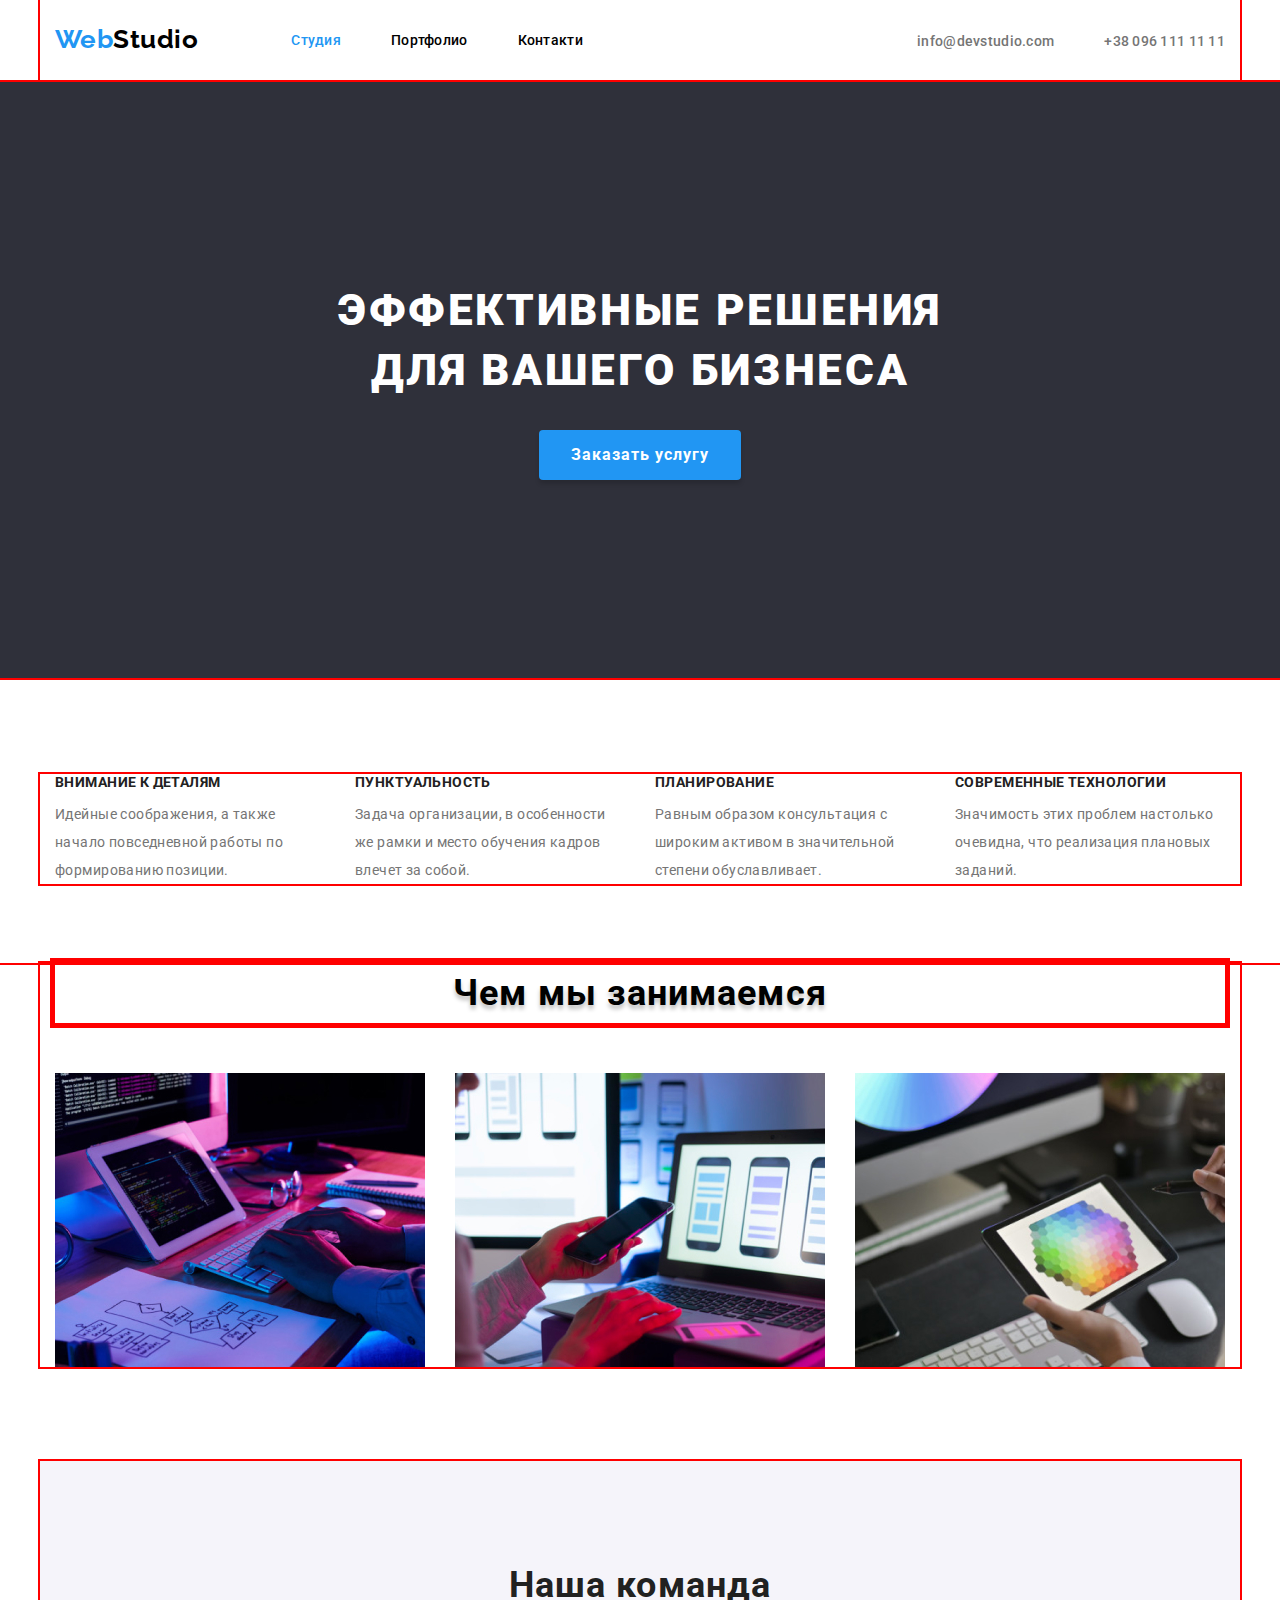
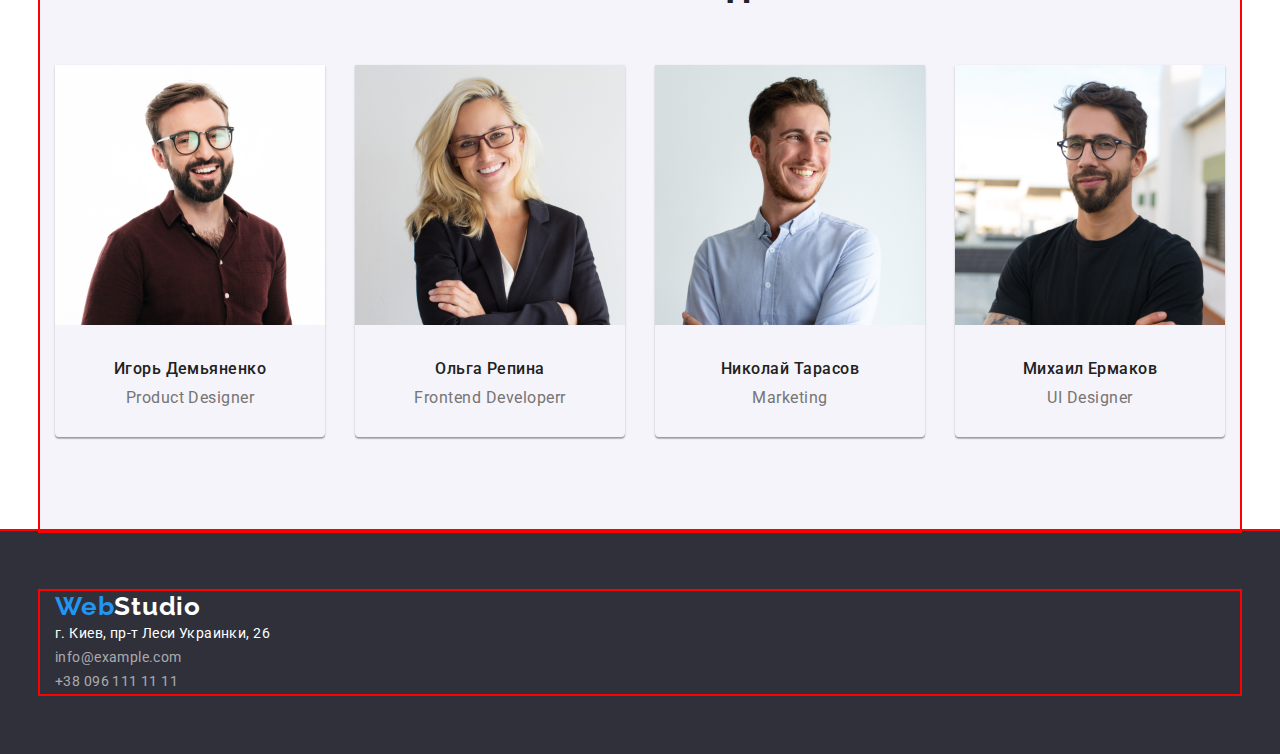
==== commit d384802b: "Закінчив оформлення сторінки індекс" ====
--- a/index.html
+++ b/index.html
@@ -54,30 +54,30 @@
       </section>
       <!-- особливості  features -->
       <section class="section-features">
-        <div class="container"> 
-          <ul class="list">
-          <li>
+        <div class="container-features container"> 
+          <ul class="features-flex list">
+          <li class="item">
             <h2 class="caption">Внимание к деталям</h2>
             <p class="text">
               Идейные соображения, а также начало повседневной работы по
               формированию позиции.
             </p>
           </li>
-          <li>
+          <li class="item">
             <h2 class="caption">Пунктуальность</h2>
             <p class="text">
               Задача организации, в особенности же рамки и место обучения кадров
               влечет за собой.
             </p>
           </li>
-          <li>
+          <li class="item">
             <h2 class="caption">Планирование</h2>
             <p class="text">
               Равным образом консультация с широким активом в значительной
               степени обуславливает.
             </p>
           </li>
-          <li>
+          <li class="item">
             <h2 class="caption">Современные технологии</h2>
             <p class="text">
               Значимость этих проблем настолько очевидна, что реализация
@@ -92,25 +92,25 @@
         <div class="container">
             <!--  перейменувати клас бо зверху такий самий! -->
           <h2 class="headline">Чем мы занимаемся</h2>
-        <ul class="list">
-          <li>
-            <img
+        <ul class="ourwork-flex list">
+          <li class="item">
+            <img class="ourwork-img"
                 src="./img/ourwork/box_img.jpg"
                 alt="What are we doing"
-                width="370"
+                width="370" height="294"
               />
             </li>
-          <li>
-            <img
+          <li class="item">
+            <img class="ourwork-img"
                 src="./img/ourwork/box_img(1).jpg"
                 alt="What are we doing 1"
-                width="370"
+                width="370" height="294"
             /></li>
-          <li>
-            <img
+          <li class="item">
+            <img class="ourwork-img"
                 src="./img/ourwork/box_img(2).jpg"
                 alt="What are we doing 2"
-                width="370"
+                width="370" height="294"
             /></li>
         </ul>
       </div>
@@ -119,23 +119,23 @@
       <section class="section-ourteam">
         <div class="container">
           <h2 class="caption">Наша команда</h2>
-        <ul class="list">
-          <li>
+        <ul class="ourteam-flex list">
+          <li class="item">
             <img class="image" src="./img/team/id.jpg" alt="Игорь Демьяненко" width="270" height="260" />
             <h3 class="subject">Игорь Демьяненко</h3>
             <p class="heading">Product Designer</p>
           </li>
-          <li>
+          <li class="item">
             <img class="image" src="./img/team/or.jpg" alt="Ольга Репина" width="270" height="260" />
             <h3 class="subject">Ольга Репина</h3>
             <p class="heading">Frontend Developerr</p>
           </li>
-          <li>
+          <li class="item">
             <img class="image" src="./img/team/nt.jpg" alt="Николай Тарасов" width="270" height="260" />
             <h3 class="subject">Николай Тарасов</h3>
             <p class="heading">Marketing</p>
           </li>
-          <li>
+          <li class="item">
             <img class="image" src="./img/team/me.jpg" alt="Михаил Ермаков" width="270" height="260" />
             <h3 class="subject">Михаил Ермаков</h3>
             <p class="heading">UI Designer</p>
--- a/css/style.css
+++ b/css/style.css
@@ -8,6 +8,12 @@
 
 /*  outline: 2px solid red;*/
 /* background-color: blue */
+
+*,
+*::before,
+*::after {
+  box-sizing: border-box;
+}
 
 * {
   margin: 0px;
@@ -52,7 +58,7 @@
 .container {
   margin-left: auto;
   margin-right: auto;
-  width: 1230px;
+  width: 1200px;
   padding-left: 15px;
   padding-right: 15px;
   margin: 0 auto;
@@ -79,9 +85,11 @@
 .logo {
   color: var(--accent-color);
 }
+
 .nav-site {
   display: flex;
 }
+
 .nav-site .link {
   display: block;
   padding-top: 32px;
@@ -158,10 +166,12 @@
   overflow: hidden;
 }
 */
-/*main*/
+
+/*=============    MAIN    ==============*/
 .main {
   font-family: Roboto, sans-serif;
 }
+/*=============   HERO   ==============*/
 /*Секція герой */
 .section-hero {
   background-color: var(--main-footer-background-color);
@@ -181,7 +191,7 @@
   margin-top: 0px;
   margin-bottom: 30px;
 }
-
+/*=============   BUTTON   ==============*/
 .button {
   /* font-family: inherit; */
   display: inline-block;
@@ -201,7 +211,18 @@
   margin-bottom: 200px;
 }
 /* Секція особливості*/
-
+/*=============   FEATURES   ==============*/
+
+.features-flex {
+  display: flex;
+}
+.features-flex .item {
+  width: 270px;
+}
+
+.features-flex .item + .item {
+  margin-left: 30px;
+}
 .section-features {
   padding-top: 94px;
   padding-bottom: 79px;
@@ -224,19 +245,29 @@
   line-height: 2;
   color: var(--secondary-text-color);
   letter-spacing: 0.03em;
-  background-color: blue;
   padding: 0px;
   margin: 0px;
 }
 
+/*=============   OUR WORK   ==============*/
+
+/*чим ми займаємось млдуль 3 вебінар 5 34 хвилина*/
+
+/*видалити і переписати, для тега h2 дати інший клас!!!*/
+
 .section-ourwork {
   margin-top: 0px;
-  margin-bottom: 109px;
-  display: flex;
-}
-/*чим ми займаємось млдуль 3 вебінар 5 34 хвилина*/
-
-/*видалити і переписати, для тега h2 дати інший клас!!!*/
+  margin-bottom: 94px;
+  display: flex;
+}
+
+.ourwork-flex {
+  display: flex;
+}
+
+.ourwork-flex .item + .item {
+  margin-left: 30px;
+}
 .section-ourwork .headline {
   font-weight: 700;
   margin-top: 0px;
@@ -250,9 +281,25 @@
   line-height: 1.667;
   letter-spacing: 0.03em;
 }
-
+/*=============   OUR TEAM   ==============*/
 /* наша команда*/
-.section-ourteam {
+.ourteam-flex {
+  display: flex;
+}
+
+.ourteam-flex .item + .item {
+  margin-left: 30px;
+  align-items: center;
+}
+
+.section-ourteam .item {
+  width: 270px;
+  box-shadow: 0px 1px 3px rgba(0, 0, 0, 0.12), 0px 1px 1px rgba(0, 0, 0, 0.14),
+    0px 2px 1px rgba(0, 0, 0, 0.2);
+  border-radius: 0px 0px 4px 4px;
+  margin-bottom: 94px;
+}
+.section-ourteam .container {
   background-color: var(--background-grey-color);
 }
 
@@ -263,8 +310,8 @@
   text-align: center;
   color: var(--main-text-color);
   letter-spacing: 0.03em;
-  margin-top: 0px;
-  padding: 0px;
+  padding-top: 94px;
+  margin-bottom: 50px;
 }
 
 .section-ourteam .image {
@@ -278,6 +325,7 @@
   color: var(--main-text-color);
   letter-spacing: 0.03em;
   margin-bottom: 10px;
+  text-align: center;
 }
 
 .section-ourteam .heading {
@@ -286,8 +334,14 @@
   line-height: 1.188;
   color: var(--secondary-text-color);
   letter-spacing: 0.03em;
-  margin-bottom: 0px;
-}
+  margin-bottom: 30px;
+  text-align: center;
+}
+
+.ourwork-img {
+  display: block;
+}
+/*=============   FOOTER   ==============*/
 
 /* footer підвал*/
 
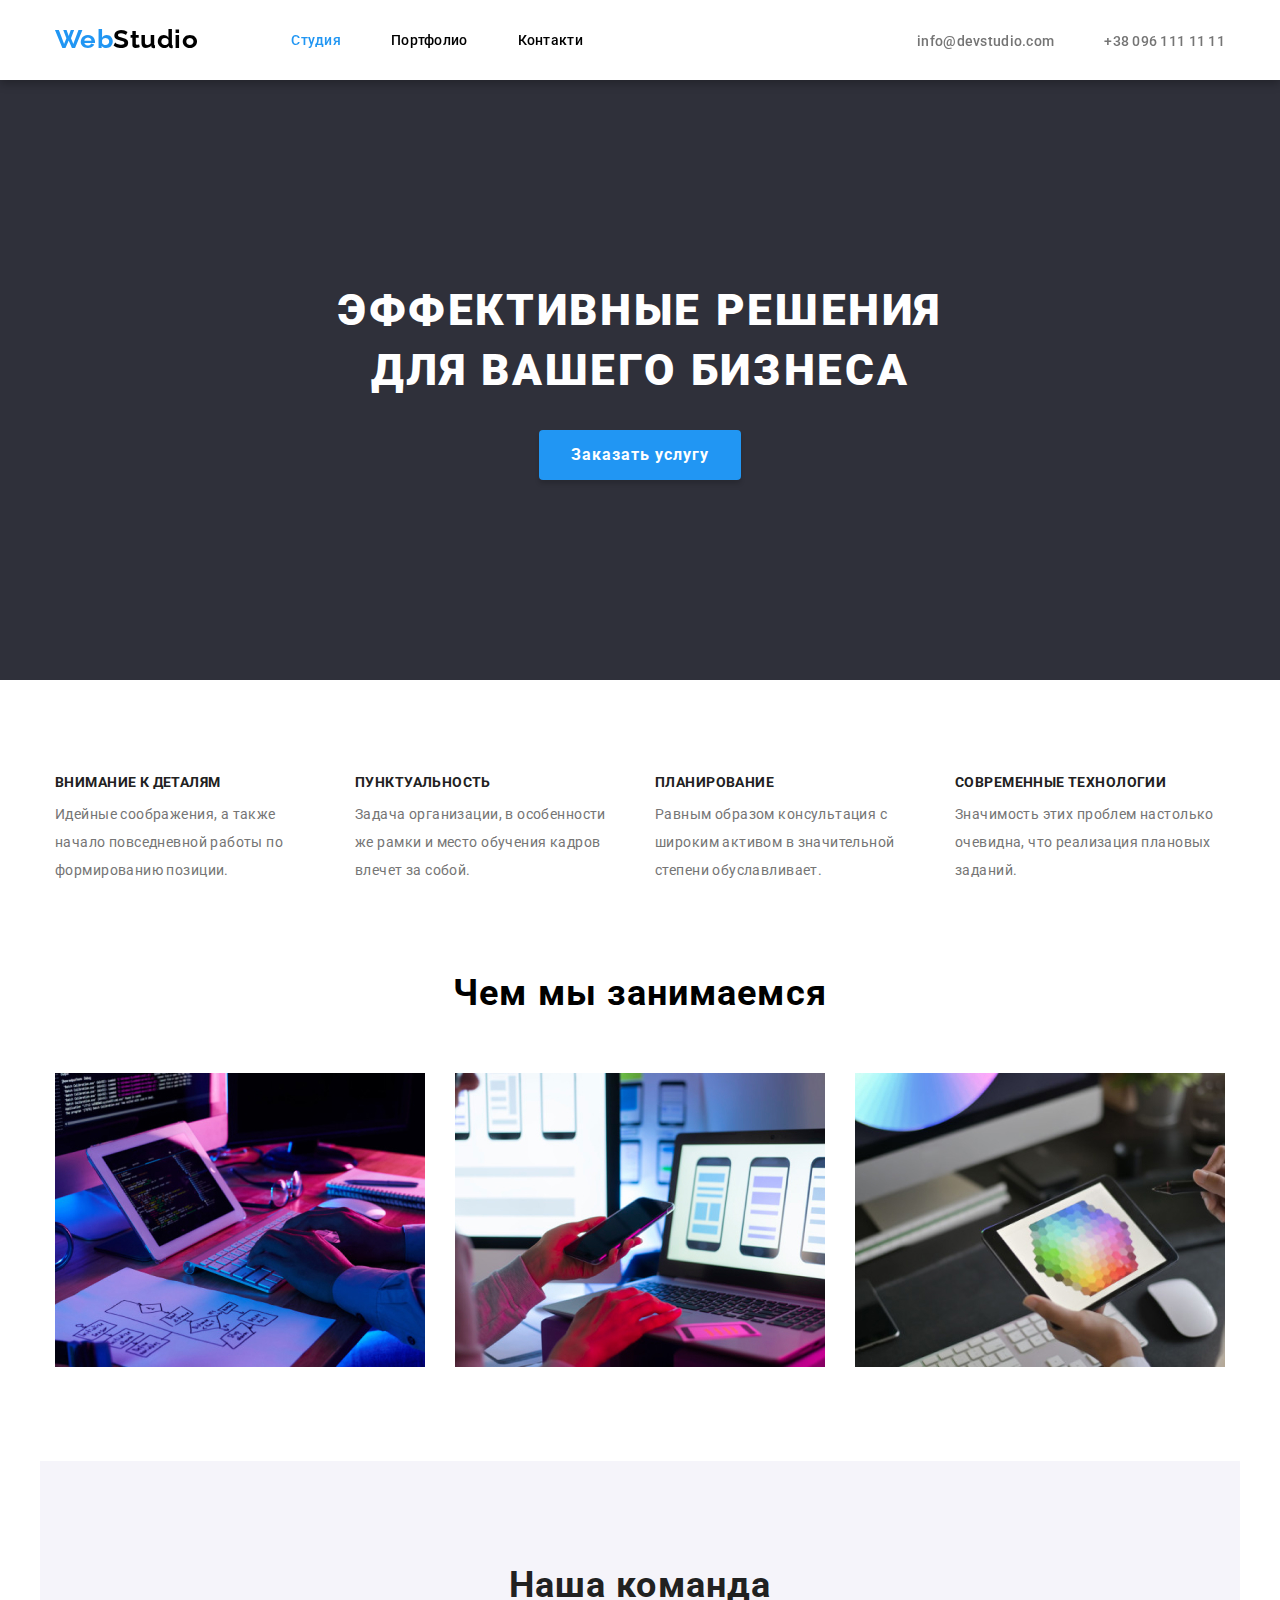
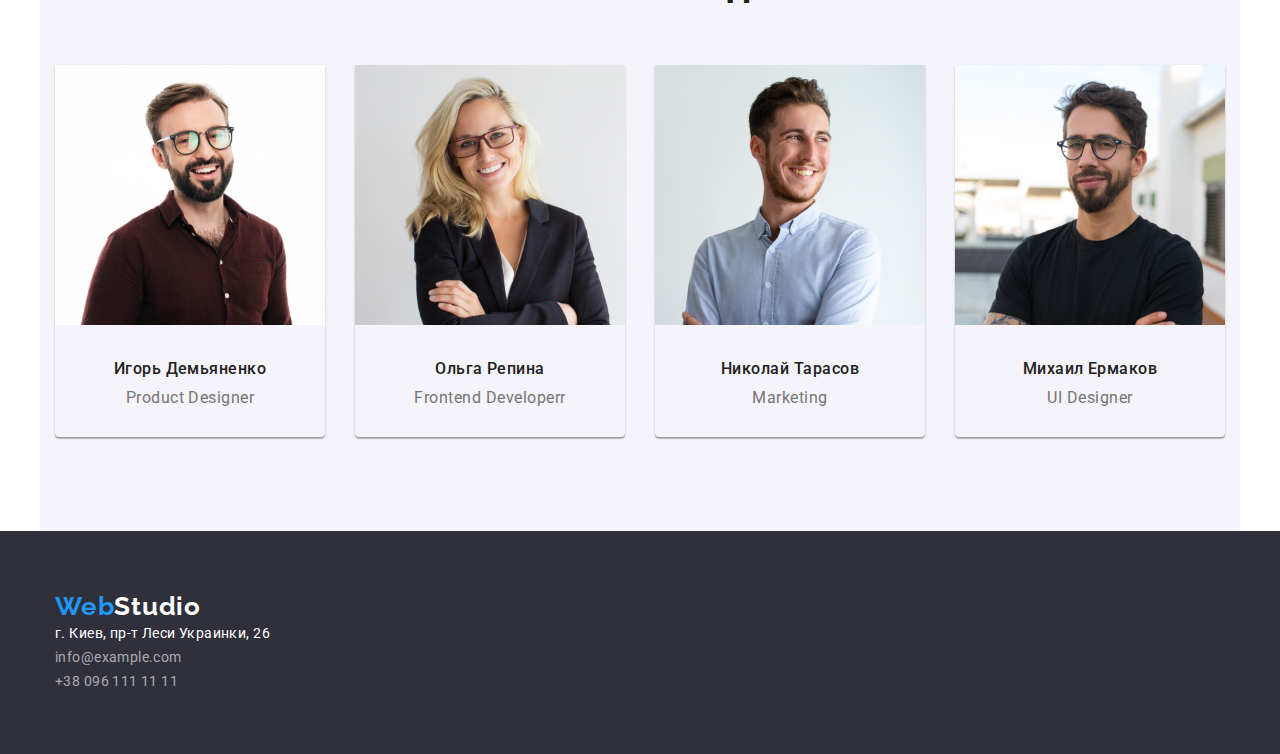
==== commit f4f77be7: "добавив css modern normalize min стиль" ====
--- a/index.html
+++ b/index.html
@@ -9,6 +9,9 @@
       href="https://fonts.googleapis.com/css2?family=Raleway:wght@700&family=Roboto:wght@400;500;700;900&display=swap"
       rel="stylesheet"
     />
+    <link rel="stylesheet" href="https://cdnjs.cloudflare.com/ajax/libs/modern-normalize/1.0.0/modern-normalize.min.css"
+      integrity="sha512-ISS7cAi1PEhQ8jnbJpJZMd29NlhNj4AWYyLOSp2CE/CsHxTCu+r+t0D2yoJudVrd0/8fTVPUVDzY5Tvli75u/g=="
+      crossorigin="anonymous" />
     <link rel="stylesheet" href="./css/style.css" />
   </head>
   <body>
--- a/css/style.css
+++ b/css/style.css
@@ -52,7 +52,7 @@
   background-color: var(--white-color);
   font-family: Roboto, sans-serif;
   margin: 0 auto;
-  outline: 2px solid red;
+  filter: drop-shadow(0px 4px 4px rgba(0, 0, 0, 0.25));
 }
 /*Контейнер nav*/
 .container {
@@ -62,7 +62,6 @@
   padding-left: 15px;
   padding-right: 15px;
   margin: 0 auto;
-  outline: 2px solid red;
 }
 
 /* Навігаія сайту */
@@ -226,7 +225,6 @@
 .section-features {
   padding-top: 94px;
   padding-bottom: 79px;
-  outline: 2px solid red;
 }
 .section-features .caption {
   font-weight: 700;
@@ -274,8 +272,6 @@
   margin-bottom: 50px;
   color: var(--primary-text-color);
   text-align: center;
-  outline: 5px solid red;
-  text-shadow: 0px 4px 4px rgba(0, 0, 0, 0.25);
   font-weight: 700;
   font-size: 36px;
   line-height: 1.667;
@@ -348,7 +344,6 @@
 .footer {
   background-color: var(--main-footer-background-color);
   margin: 0 auto;
-  outline: 2px solid red;
   padding-top: 60px;
   padding-bottom: 60px;
 }
@@ -397,6 +392,12 @@
 }
 
 /*=====================    Портфоліо    =====================*/
+.button-container {
+  display: flex;
+  align-content: center;
+  justify-content: center;
+}
+
 .button-menu {
   display: inline-block;
   font-family: "Roboto", sans-serif;
@@ -412,15 +413,43 @@
     0px 2px 2px rgba(0, 0, 0, 0.12);
   border-radius: 4px;
   padding: 6px 22px;
-  margin-top: 112px;
-  margin-bottom: 56px;
-}
+  margin-top: 106px;
+  margin-bottom: 50px;
+}
+
+.button-container .item + .item {
+  margin-left: 8px;
+}
+
 .button-menu:hover {
   background-color: var(--accent-color);
   color: var(--white-color);
 }
 
 /* секція робіт з картинками*/
+
+.visually-container .item {
+  margin-right: 30px;
+  margin-bottom: 30px;
+}
+.visually-container .item:nth-last-child(-n + 3) {
+  margin-bottom: 0;
+}
+.visually-container .item:nth-child(3n) {
+  margin-right: 0px;
+}
+.visually-container {
+  display: flex;
+  flex-wrap: wrap;
+  padding-bottom: 82px;
+}
+
+.visually-container .item {
+  width: 370px;
+  height: 404px;
+  border: 1px solid #eeeeee;
+  box-sizing: border-box;
+}
 
 .stitle {
   font-weight: 700;
@@ -428,6 +457,8 @@
   line-height: 2;
   letter-spacing: 0.06em;
   color: var(--main-text-color);
+  margin-bottom: 4px;
+  margin: 0px 24px 0px;
 }
 
 .ptitle {
@@ -436,4 +467,10 @@
   line-height: 1.87;
   color: var(--secondary-text-color);
   letter-spacing: 0.03em;
-}
+  margin: 0px 24px 0px;
+  margin-bottom: 20px;
+}
+
+.visually-container .image {
+  margin-bottom: 20px;
+}
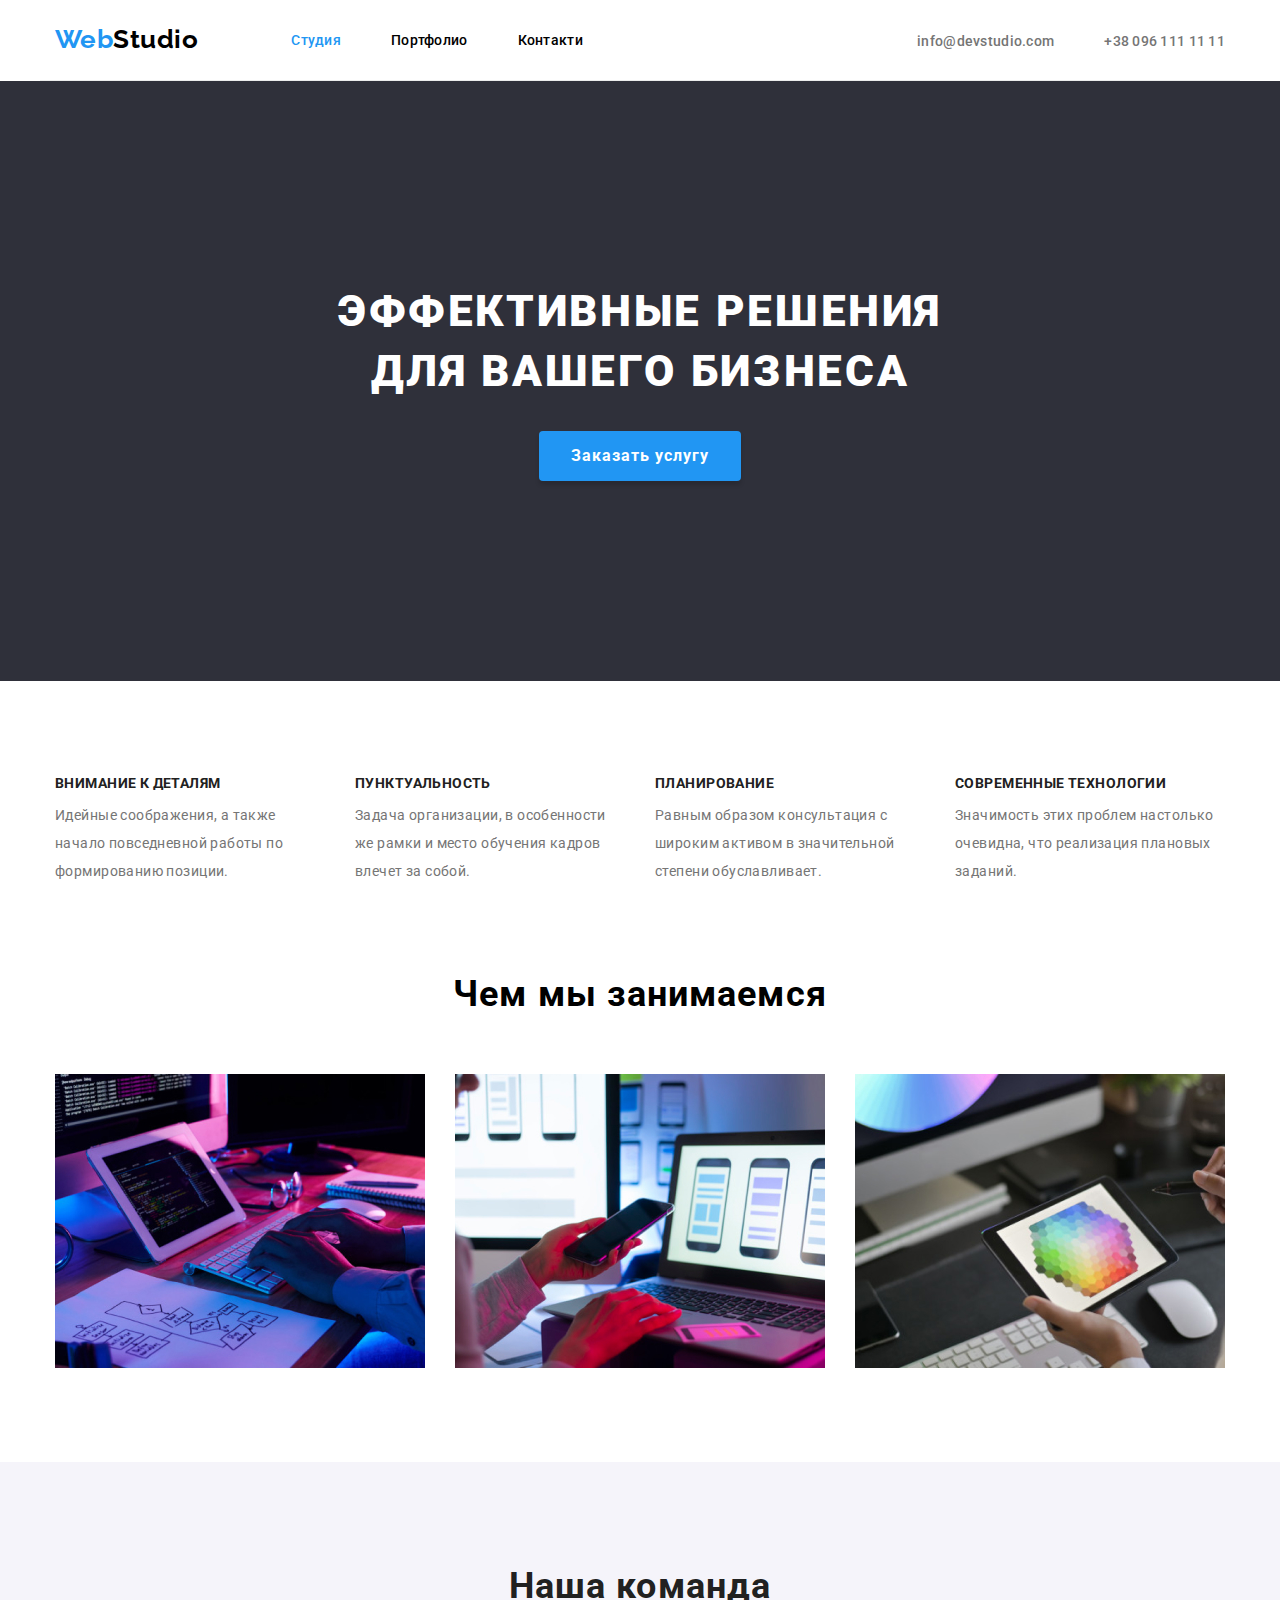
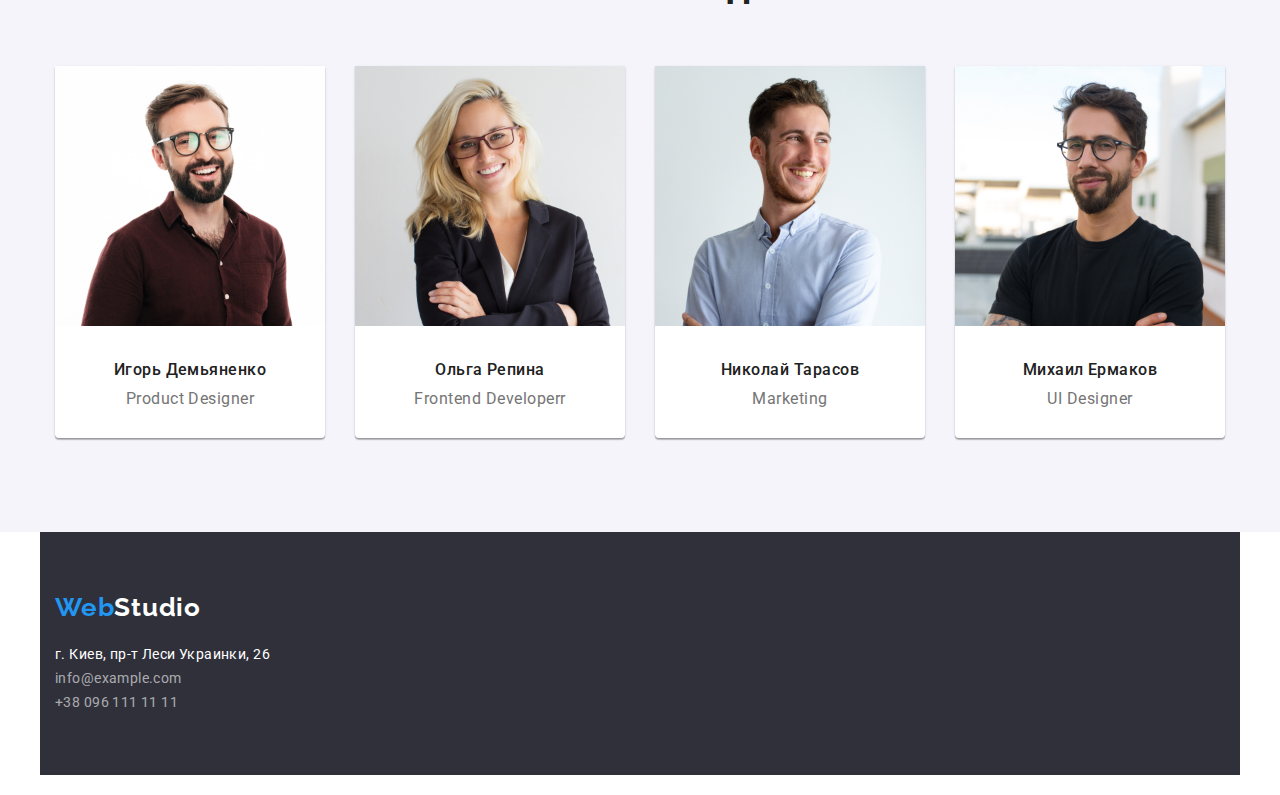
==== commit 9feabeb7: "правки по проекту внесенні" ====
--- a/index.html
+++ b/index.html
@@ -96,20 +96,20 @@
             <!--  перейменувати клас бо зверху такий самий! -->
           <h2 class="headline">Чем мы занимаемся</h2>
         <ul class="ourwork-flex list">
-          <li class="item">
+          <li class="ourwork-item">
             <img class="ourwork-img"
                 src="./img/ourwork/box_img.jpg"
                 alt="What are we doing"
                 width="370" height="294"
               />
             </li>
-          <li class="item">
+          <li class="ourwork-item">
             <img class="ourwork-img"
                 src="./img/ourwork/box_img(1).jpg"
                 alt="What are we doing 1"
                 width="370" height="294"
             /></li>
-          <li class="item">
+          <li class="ourwork-item">
             <img class="ourwork-img"
                 src="./img/ourwork/box_img(2).jpg"
                 alt="What are we doing 2"
@@ -150,7 +150,7 @@
     <!--  footer  -->
 
     <footer class="footer">
-      <div class="container"><a class="webstudio-footer" href="./index.html"
+      <div class="container-footer"><a class="webstudio-footer" href="./index.html"
         ><span class="logo">Web</span>Studio</a
       >
 
--- a/css/style.css
+++ b/css/style.css
@@ -41,30 +41,37 @@
   background-color: var(--white-color);
   letter-spacing: 0.03em;
 }
+
+.container {
+  width: 1200px;
+  padding-left: 15px;
+  padding-right: 15px;
+  margin: 0 auto;
+}
+
 /*=====================    Студія    =====================    */
-/* Шапка сторінки */
-.header-nav {
-  display: flex;
-  align-items: center;
-  justify-content: space-between;
-}
+/* ===================== Шапка сторінки =====================*/
+/*ставимо вертикальні блоки в горизонт (лінію) і центруємо її*/
 .header {
   background-color: var(--white-color);
   font-family: Roboto, sans-serif;
   margin: 0 auto;
-  filter: drop-shadow(0px 4px 4px rgba(0, 0, 0, 0.25));
-}
+}
+
+.header-nav {
+  display: flex;
+  align-items: center;
+  /* Установит стили нинжней рамки */
+border-bottom: 1px solid #ececec;
+  /*justify-content: space-between;*/
+}
+
+
 /*Контейнер nav*/
-.container {
-  margin-left: auto;
-  margin-right: auto;
-  width: 1200px;
-  padding-left: 15px;
-  padding-right: 15px;
-  margin: 0 auto;
-}
+/*Задаємо глобальні параметри для контейнера*/
 
 /* Навігаія сайту */
+/*ставимо вертикальні блоки в горизонт (лінію) і центруємо її*/
 .center-line {
   display: flex;
   align-self: center;
@@ -85,10 +92,12 @@
   color: var(--accent-color);
 }
 
+/*ставимо вертикальні блоки в горизонт (лінію) (наші ссилки))*/
 .nav-site {
   display: flex;
 }
 
+/*робимо мейл і тел блочним*/
 .nav-site .link {
   display: block;
   padding-top: 32px;
@@ -111,9 +120,11 @@
 }
 
 /* Авторизація сайту */
+/*задаєм лівий марджин для списку пошти і тел, крім першої (бо перша вже не міє сестринської Item)*/
 .nav-auth .item + .item {
   margin-left: 50px;
 }
+/*переводим вертикальний список в горизонтальний і позиціонуємо його в лівий край*/
 .nav-auth {
   display: flex;
   margin-left: auto;
@@ -126,6 +137,7 @@
 
 нижче така сама команда (old shcool)
 */
+/*задаєм лівий марджин для списку ссилок, крім першої (бо перша вже не міє сестринської Item)*/
 .nav-site .item + .item {
   margin-left: 50px;
 }
@@ -176,6 +188,7 @@
   background-color: var(--main-footer-background-color);
   text-align: center;
   padding-top: 200px;
+  padding-bottom: 200px;
 }
 
 .hero-title {
@@ -207,24 +220,25 @@
   letter-spacing: 0.06em;
   background: var(--accent-color);
   box-shadow: 0px 4px 4px rgba(0, 0, 0, 0.15);
-  margin-bottom: 200px;
 }
 /* Секція особливості*/
 /*=============   FEATURES   ==============*/
-
+/*переводим вертикальний список в горизонтальний */
 .features-flex {
   display: flex;
 }
 .features-flex .item {
-  width: 270px;
-}
-
+  width: calc((100% - 90px) / 4);
+}
+/*задаєм правий марджин для тексту, крім першого (бо перша вже не міє сестринської Item)*/
 .features-flex .item + .item {
   margin-left: 30px;
 }
 .section-features {
   padding-top: 94px;
   padding-bottom: 79px;
+  background-color: var(--white-color);
+  margin: 0 auto;
 }
 .section-features .caption {
   font-weight: 700;
@@ -253,18 +267,27 @@
 
 /*видалити і переписати, для тега h2 дати інший клас!!!*/
 
+
+/*це шо???*/
+.ourwork-img {
+  display: block;
+}
+
+
 .section-ourwork {
+  display: flex;
   margin-top: 0px;
-  margin-bottom: 94px;
-  display: flex;
+  padding-bottom: 94px;
+  margin: 0 auto;
 }
 
 .ourwork-flex {
   display: flex;
 }
-
-.ourwork-flex .item + .item {
-  margin-left: 30px;
+/*задаєм правий марджин для фоточок, крім першої (бо перша вже не міє сестринської Item)*/
+.ourwork-item {
+  width: calc((100% - 2 * 30px) / 3);
+  margin-right: 30px;
 }
 .section-ourwork .headline {
   font-weight: 700;
@@ -277,78 +300,100 @@
   line-height: 1.667;
   letter-spacing: 0.03em;
 }
-/*=============   OUR TEAM   ==============*/
-/* наша команда*/
-.ourteam-flex {
-  display: flex;
-}
-
-.ourteam-flex .item + .item {
-  margin-left: 30px;
-  align-items: center;
-}
-
-.section-ourteam .item {
-  width: 270px;
-  box-shadow: 0px 1px 3px rgba(0, 0, 0, 0.12), 0px 1px 1px rgba(0, 0, 0, 0.14),
-    0px 2px 1px rgba(0, 0, 0, 0.2);
-  border-radius: 0px 0px 4px 4px;
-  margin-bottom: 94px;
-}
-.section-ourteam .container {
-  background-color: var(--background-grey-color);
-}
-
-.section-ourteam .caption {
-  font-weight: 700;
-  font-size: 36px;
-  line-height: 1.667;
-  text-align: center;
-  color: var(--main-text-color);
-  letter-spacing: 0.03em;
-  padding-top: 94px;
-  margin-bottom: 50px;
-}
-
-.section-ourteam .image {
-  margin-bottom: 30px;
-}
-
-.section-ourteam .subject {
-  font-weight: 500;
-  font-size: 16px;
-  line-height: 1.188;
-  color: var(--main-text-color);
-  letter-spacing: 0.03em;
-  margin-bottom: 10px;
-  text-align: center;
-}
-
-.section-ourteam .heading {
-  font-weight: 400;
-  font-size: 16px;
-  line-height: 1.188;
-  color: var(--secondary-text-color);
-  letter-spacing: 0.03em;
-  margin-bottom: 30px;
-  text-align: center;
-}
-
-.ourwork-img {
-  display: block;
+
+
+  /*=============   OUR TEAM   ==============*/
+  /* наша команда*/
+  .section-ourteam {
+    background-color: var(--background-grey-color);
+      margin: 0 auto;
+  padding-bottom: 94px;
+      padding-top: 94px;
+        
+  }
+  .ourteam-flex {
+    display: flex;
+  }
+
+  /*задаєм правий марджин для картинок, крім першої (бо перша вже не міє сестринської Item)*/
+  .ourteam-flex .item {
+  width: calc((100% - 3 * 30px) / 3);
+  margin-right: 30px;
+  }
+
+  .section-ourteam .item {
+    width: 270px;
+      background-color: var(--white-color);
+    box-shadow: 0px 1px 3px rgba(0, 0, 0, 0.12), 0px 1px 1px rgba(0, 0, 0, 0.14),
+      0px 2px 1px rgba(0, 0, 0, 0.2);
+    border-radius: 0px 0px 4px 4px;
+
+  }
+
+  .section-ourteam .caption {
+    font-weight: 700;
+    font-size: 36px;
+    line-height: 1.667;
+    text-align: center;
+    color: var(--main-text-color);
+    letter-spacing: 0.03em;
+    margin-bottom: 50px;
+  }
+
+  .section-ourteam .image {
+    margin-bottom: 30px;
+  }
+
+  .section-ourteam .subject {
+    font-weight: 500;
+    font-size: 16px;
+    line-height: 1.188;
+    color: var(--main-text-color);
+    letter-spacing: 0.03em;
+    margin-bottom: 10px;
+    text-align: center;
+  }
+
+  .section-ourteam .heading {
+    font-weight: 400;
+    font-size: 16px;
+    line-height: 1.188;
+    color: var(--secondary-text-color);
+    letter-spacing: 0.03em;
+    margin-bottom: 30px;
+    text-align: center;
+  }
 }
 /*=============   FOOTER   ==============*/
 
 /* footer підвал*/
 
 .footer {
+padding-top: 60px;
+padding-bottom: 60px;
+display: flex;
+align-items: baseline;
+
+}
+
+.container-footer {
+  width: 1200px;
+  padding-left: 15px;
+  padding-right: 15px;
+  margin-left: auto;
+  margin-right: auto;
   background-color: var(--main-footer-background-color);
   margin: 0 auto;
   padding-top: 60px;
   padding-bottom: 60px;
-}
+  margin-bottom: 20px;
+}
+
+/**/
+
 /* Підвал сторінки логотип */
 .webstudio-footer {
+
   font-family: Raleway, sans-serif;
   font-weight: 700;
   font-size: 26px;
@@ -359,7 +404,8 @@
   margin-bottom: 20px;
 }
 .adress-footer {
-  margin: 0px;
+  margin-top: 20px;
+
 }
 
 .adress-footer .white {
@@ -369,6 +415,7 @@
   line-height: 1.71;
   color: var(--white-color);
   letter-spacing: 0.03em;
+
 }
 
 .adress-footer a {
@@ -379,6 +426,7 @@
   letter-spacing: 0.03em;
   color: rgba(255, 255, 255, 0.6);
   text-decoration: none;
+
 }
 
 .mail:hover,
@@ -392,10 +440,17 @@
 }
 
 /*=====================    Портфоліо    =====================*/
+.portfolio {
+  padding-top: 94px;
+  padding-bottom: 94px;
+}
+
+
 .button-container {
   display: flex;
   align-content: center;
   justify-content: center;
+    padding-bottom: 50px;
 }
 
 .button-menu {
@@ -409,14 +464,11 @@
   color: var(--main-text-color);
   border: none;
   background-color: var(--background-grey-color);
-  box-shadow: 0px 3px 1px rgba(0, 0, 0, 0.1), 0px 1px 2px rgba(0, 0, 0, 0.08),
-    0px 2px 2px rgba(0, 0, 0, 0.12);
   border-radius: 4px;
   padding: 6px 22px;
-  margin-top: 106px;
-  margin-bottom: 50px;
-}
-
+}
+
+/*задаєм правий марджин для кнопок, крім першої (бо перша вже не міє сестринської Item)*/
 .button-container .item + .item {
   margin-left: 8px;
 }
@@ -424,32 +476,78 @@
 .button-menu:hover {
   background-color: var(--accent-color);
   color: var(--white-color);
-}
+  box-shadow: 0px 3px 1px rgba(0, 0, 0, 0.1), 0px 1px 2px rgba(0, 0, 0, 0.08),
+    0px 2px 2px rgba(0, 0, 0, 0.12);
+}
+
+/*  калькулятор  */
+/*.team-item{
+  width: calc((100% - 2 * 30px)/ 3);
+*/
 
 /* секція робіт з картинками*/
-
-.visually-container .item {
+.project-item{
+  width: calc((100% - 2 * 30px) / 3);
   margin-right: 30px;
   margin-bottom: 30px;
-}
-.visually-container .item:nth-last-child(-n + 3) {
+
+}
+
+.project-item:hover {
+  box-shadow: 0px 1px 1px rgba(0, 0, 0, 0.12), 0px 4px 4px rgba(0, 0, 0, 0.06),
+    1px 4px 6px rgba(0, 0, 0, 0.16);
+}
+
+  /*забираємо правий марджин в кожного третього елемента*/
+.visually-container .project-item:nth-child(3n) {
+  margin-right: 0px;
+}
+
+/*забираємо нижній марджин в останніх трьох елементів*/
+.visually-container .project-item:nth-last-child(-n + 3) {
   margin-bottom: 0;
 }
-.visually-container .item:nth-child(3n) {
-  margin-right: 0px;
-}
+
+
+/*
+
+
 .visually-container {
-  display: flex;
+  display: block;
   flex-wrap: wrap;
   padding-bottom: 82px;
 }
 
+*/
+.visually-container .image {
+  display: block;
+  margin-bottom: 20px;
+ 
+}
+.visually-container {
+  display: flex;
+  flex-wrap: wrap;
+
+}
+
+
+/* !!!!!!!!!!!!!!!!!!!! ось тут шукаю помилку! */
 .visually-container .item {
-  width: 370px;
-  height: 404px;
-  border: 1px solid #eeeeee;
-  box-sizing: border-box;
-}
+  display: inline-block;
+    flex-wrap: wrap;
+  line-height: 0;
+  box-sizing: border-box; 
+/*помилка з -2 */
+
+  margin-right: 30px;
+  margin-bottom: 30px;
+
+  }
+
+
+
+
+
 
 .stitle {
   font-weight: 700;
@@ -471,6 +569,4 @@
   margin-bottom: 20px;
 }
 
-.visually-container .image {
-  margin-bottom: 20px;
-}
+
